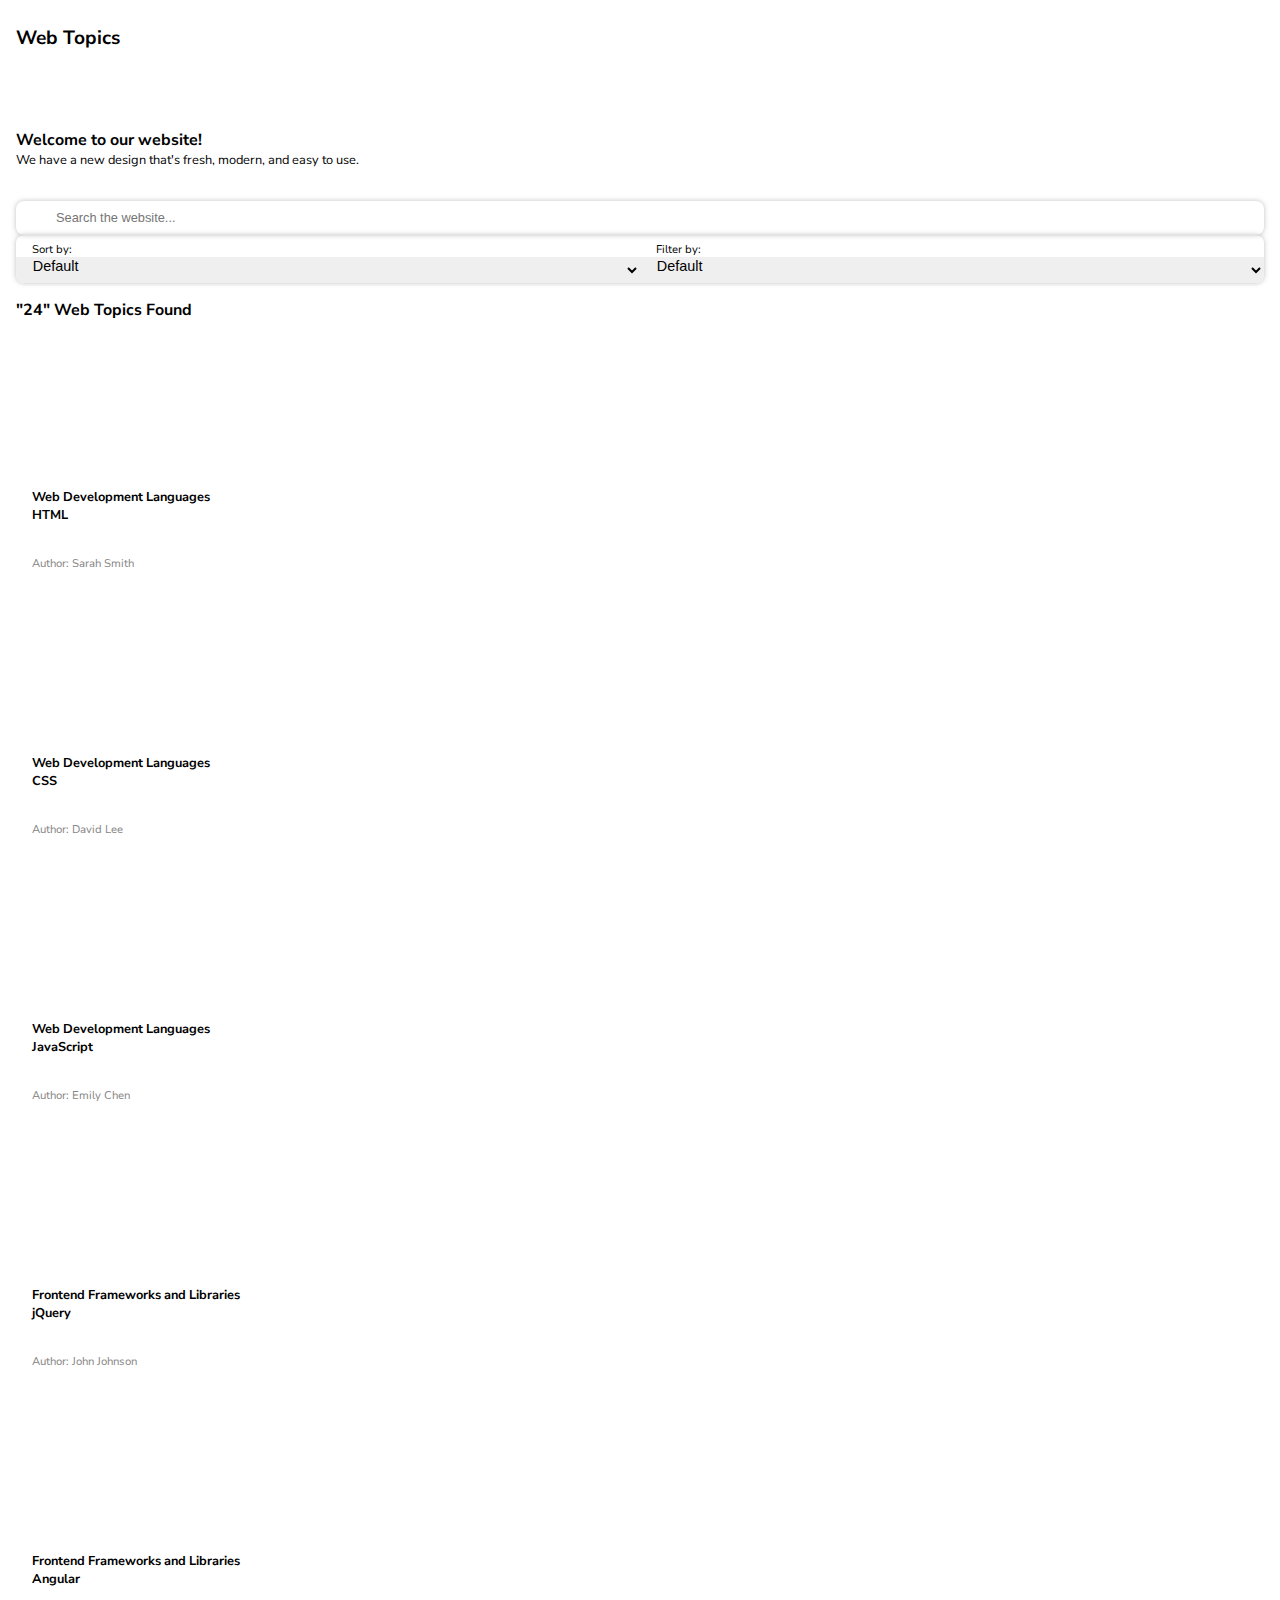
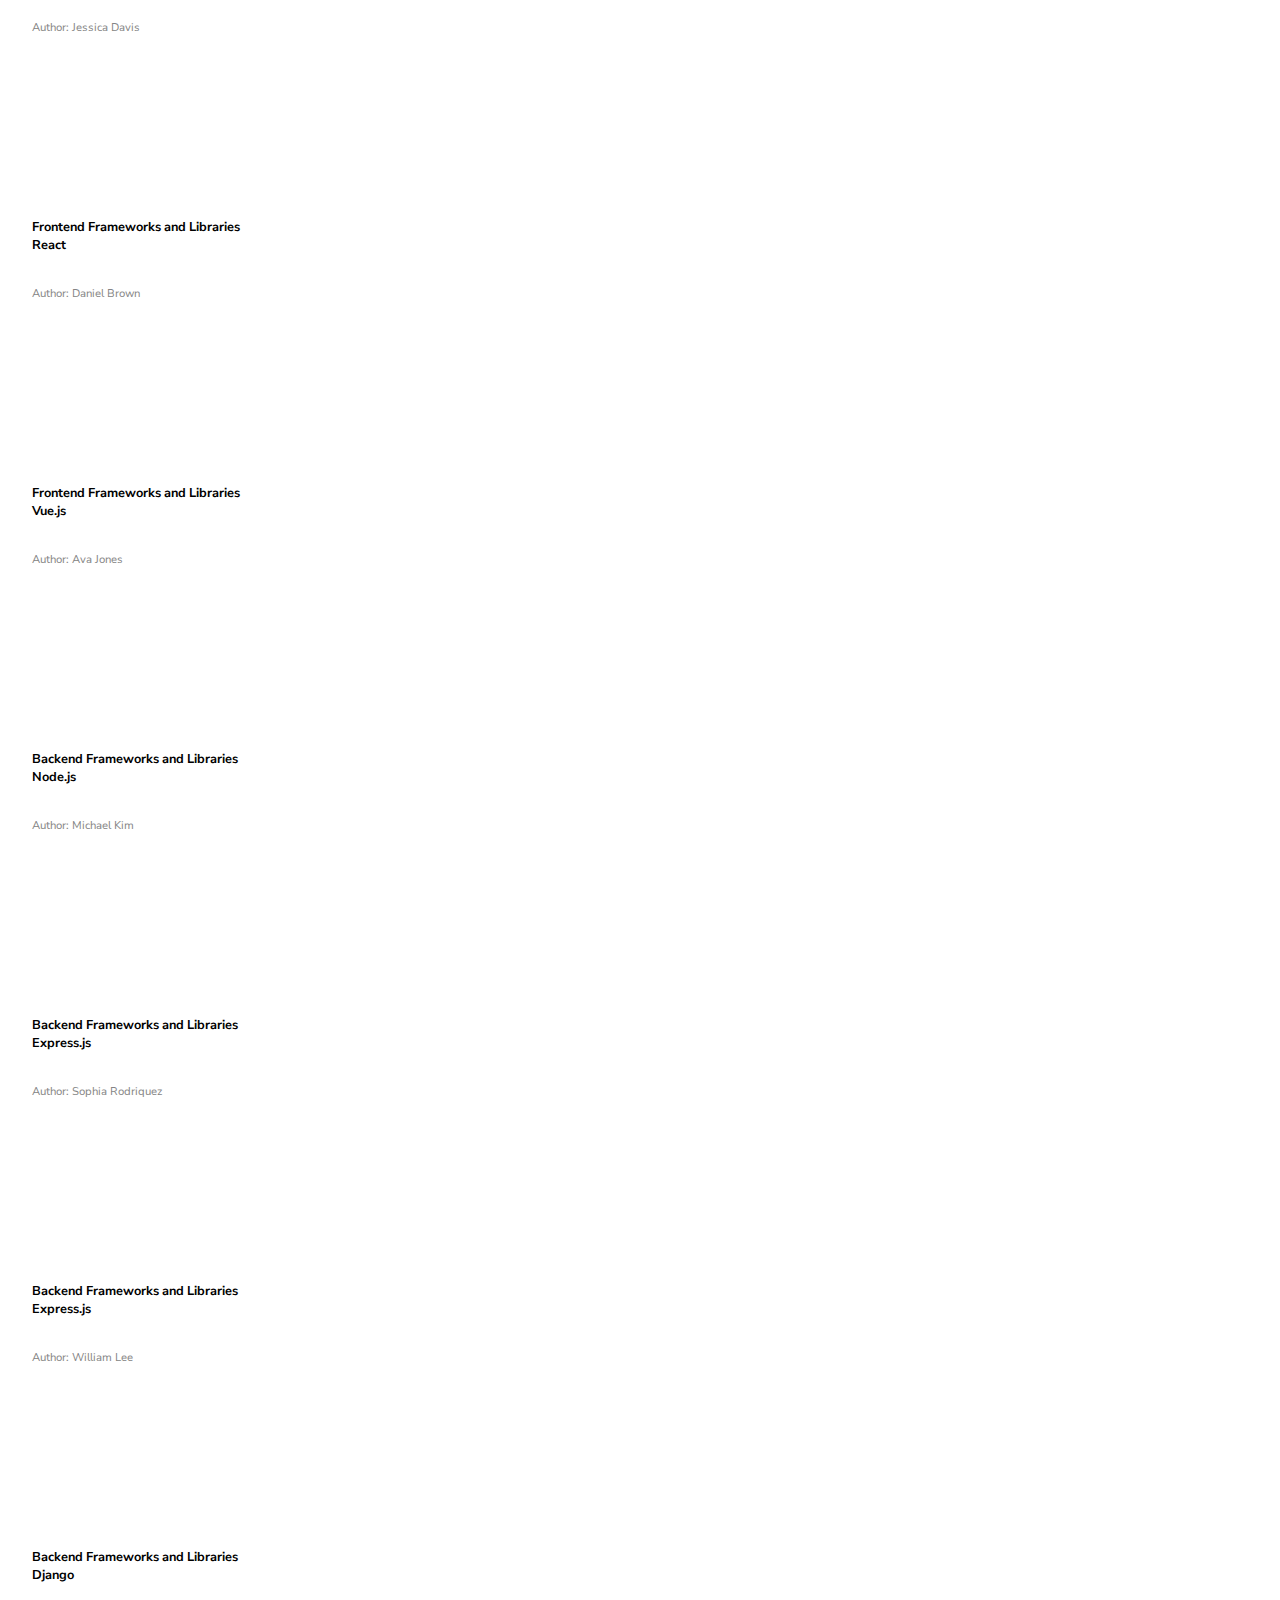
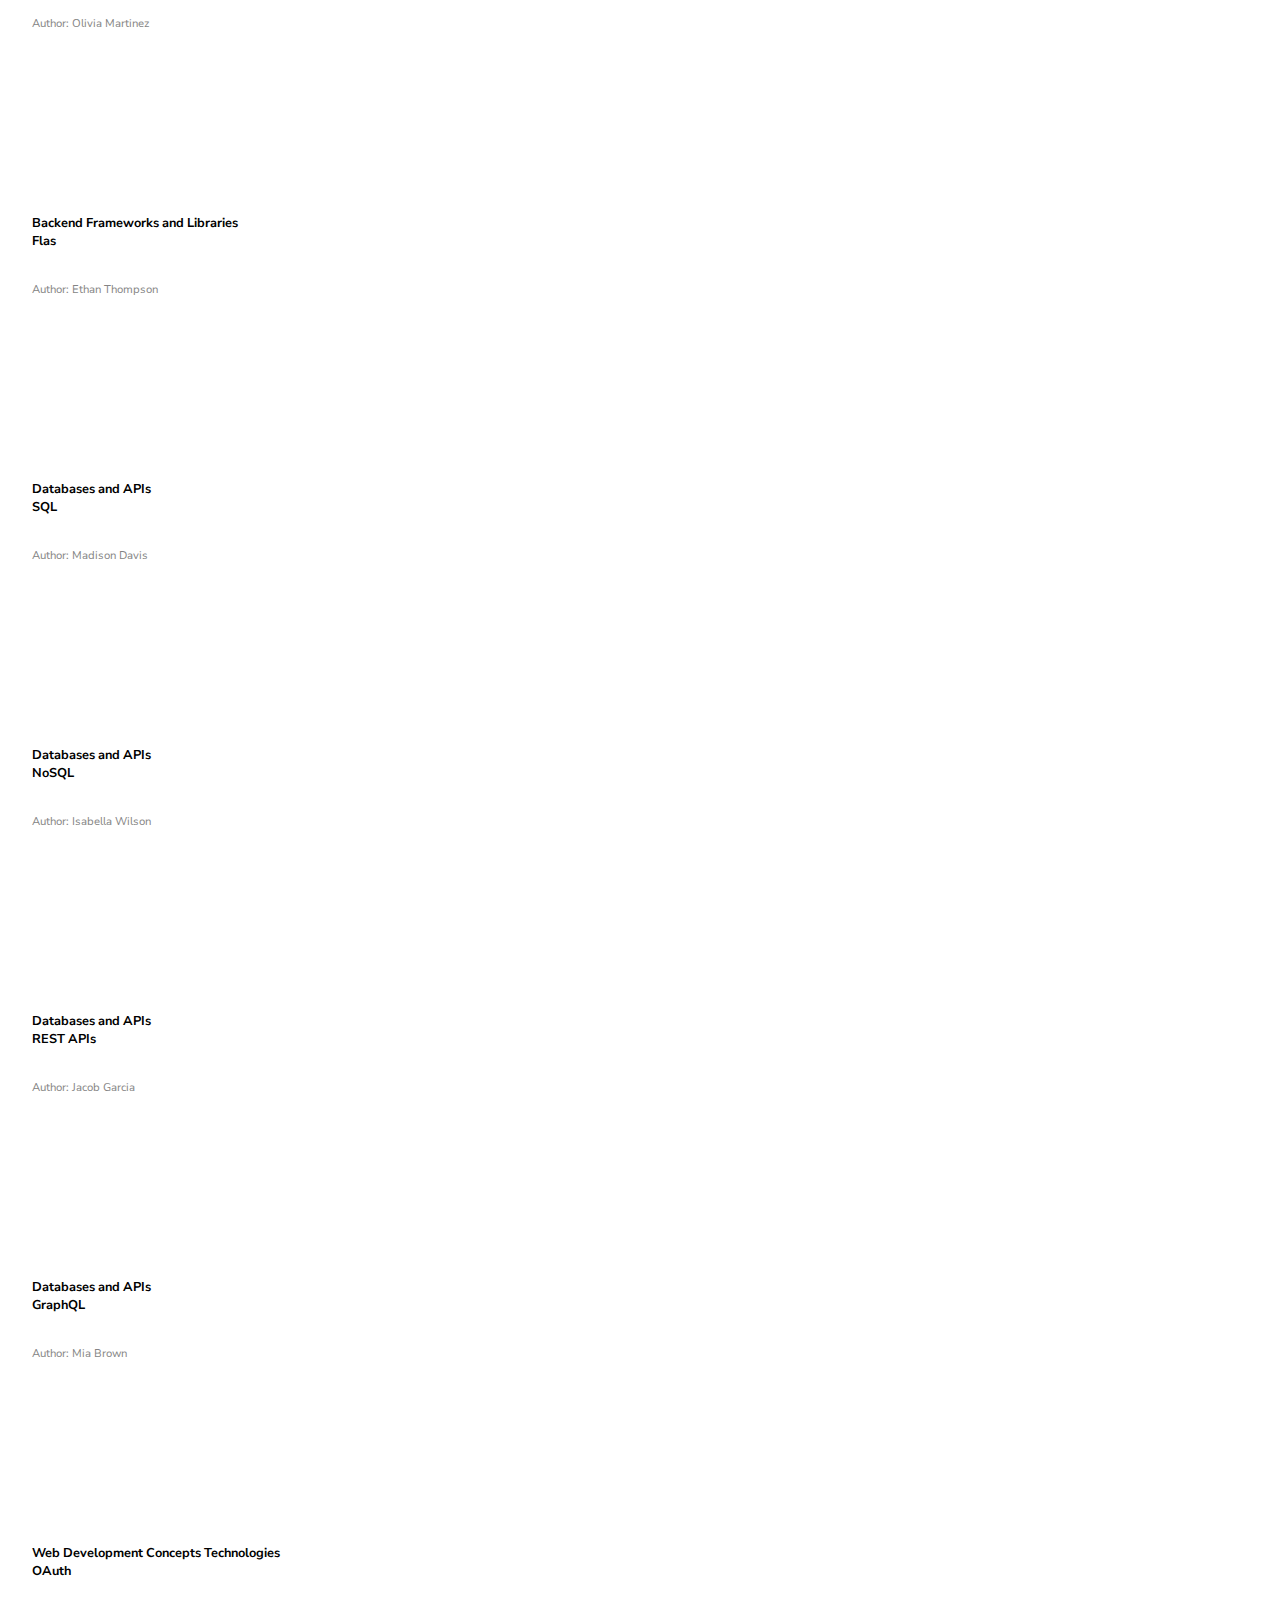
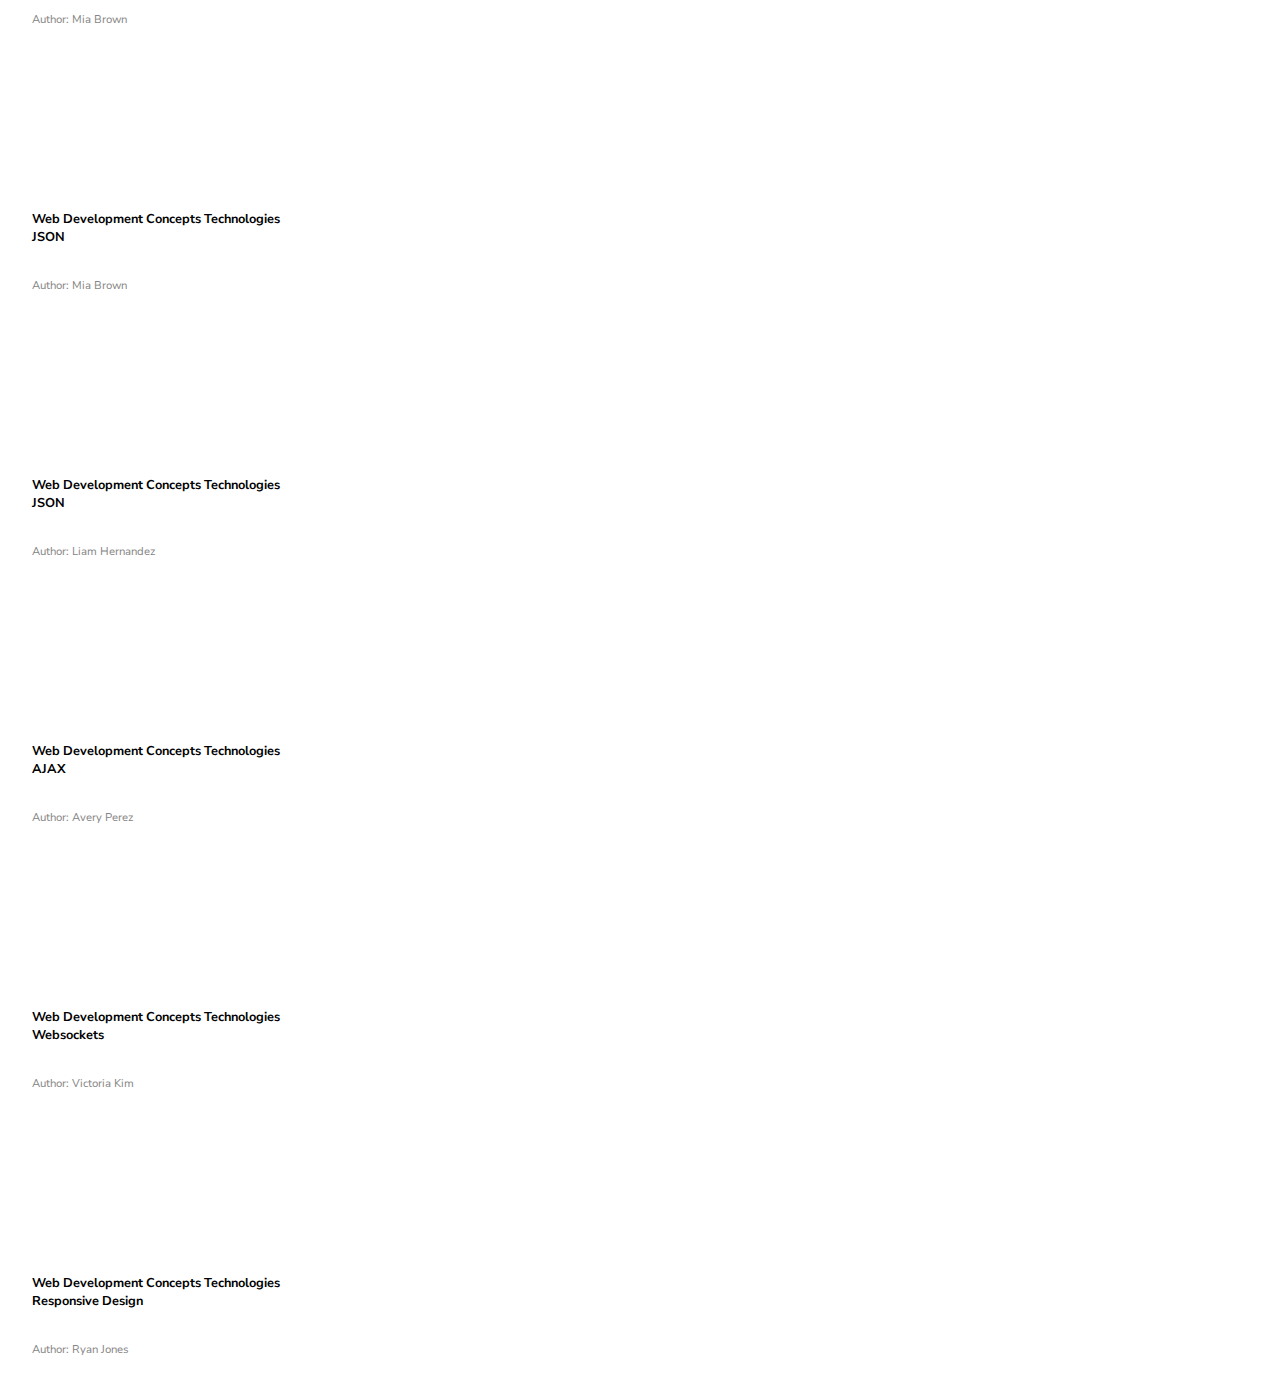
==== src/index.html @ 828fdc6e "submitting html structure and mobile style - light mode" ====
<!doctype html>
<html lang="en">
<head>
    <meta charset="utf-8"/>
    <meta name="viewport" content="width=device-width, initial-scale=1.0">
    <meta name="description" content="find the desired programming course and take online classes to master popular programming languages,
     such as Java, Ruby, C#, PHP, C++, JQuery, and more.">

    <title>Web Topics</title>
    <link rel="stylesheet" type="text/css" href="css/variables.css">
    <link rel="stylesheet" href="css/styles.css">
    <link rel="stylesheet" href="https://fonts.googleapis.com/css2?family=Nunito+Sans:wght@400;600;700&display=swap">
</head>
<body>
<header class="header">
    <section class="header-content">
        <div class="web-title">
            <h1>Web Topics</h1>
        </div>
        <div class="web-controls-mobile">
            <button class="button"><ion-icon name="moon-outline"></ion-icon></button>
            <button class="button"><ion-icon name="heart-outline"></ion-icon></button>
        </div>
        <div class="web-controls">
            <button class="button"><ion-icon name="moon-outline"></ion-icon> Dark Mode</button>
            <button class="button"><ion-icon name="heart-outline"></ion-icon> Favourites</button>
        </div>
    </section>
</header>
<main class="container">
  <section class="top-page-design">
      <div class="left-triangle"></div>
      <div class="right-triangle"></div>
  </section>
  <section class="welcome-title">
    <h1>Welcome to our website!</h1>
    <p>We have a new design that's fresh, modern, and easy to use.</p>
  </section>
  <section class="search-box">
    <form >
        <div class="search-field">
            <button class="button"><ion-icon name="search-outline"></ion-icon></button>
            <input placeholder="Search the website..."/>
        </div>

        <div class="search-field">
            <div class="search-dropdown-list">
                <label>Sort by:</label>
                <select >
                    <option value="default">Default</option>
                    <option value="title">Title</option>
                    <option value="teacher">Section</option>
                    <option value="adding-date">Rating</option>
                    <option value="level">Author</option>
                </select>
            </div>
            <div class="search-dropdown-list">
                <label>Filter by:</label>
                <select >
                    <option value="default">Default</option>
                    <option value="title">Title</option>
                    <option value="teacher">Section</option>
                    <option value="adding-date">Rating</option>
                    <option value="level">Author</option>
                </select>
            </div>
        </div>

    </form>
  </section>
  <section class="search-results">
    <h1 class="number-of-results">"24" Web Topics Found</h1>
    <div class="search-results-cards">
       <div class="course-card">
           <div class="course-image-container">
               <img class="course-image" src="./assets/logos/react.webp" alt="Course Image">
           </div>
        <h2 class="course-title">Web Development Languages</h2>
        <p class="language-name">HTML</p>
        <div class="rating-stars">
            <ion-icon name="star"></ion-icon>
            <ion-icon name="star"></ion-icon>
            <ion-icon name="star"></ion-icon>
            <ion-icon name="star"></ion-icon>
            <ion-icon name="star-outline"></ion-icon>

        </div>
        <p class="author">Author: Sarah Smith</p>
    </div>
        <div class="vertical-space"></div>
       <div class="course-card">
           <div class="course-image-container">
               <img class="course-image" src="./assets/logos/css.webp" alt="Course Image">
           </div>
        <h2 class="course-title">Web Development Languages</h2>
        <p class="language-name">CSS</p>
        <div class="rating-stars">
            <ion-icon name="star"></ion-icon>
            <ion-icon name="star"></ion-icon>
            <ion-icon name="star"></ion-icon>
            <ion-icon name="star"></ion-icon>
            <ion-icon name="star-outline"></ion-icon>

        </div>
        <p class="author">Author: David Lee</p>
    </div>
        <div class="vertical-space"></div>
       <div class="course-card">
           <div class="course-image-container">
               <img class="course-image" src="./assets/logos/javascript.jpg" alt="Course Image">
           </div>
        <h2 class="course-title">Web Development Languages</h2>
        <p class="language-name">JavaScript</p>
        <div class="rating-stars">
            <ion-icon name="star"></ion-icon>
            <ion-icon name="star"></ion-icon>
            <ion-icon name="star"></ion-icon>
            <ion-icon name="star"></ion-icon>
            <ion-icon name="star-outline"></ion-icon>

        </div>
        <p class="author">Author: Emily Chen</p>
    </div>
        <div class="vertical-space"></div>
       <div class="course-card">
           <div class="course-image-container">
               <img class="course-image" src="./assets/logos/jquery.png" alt="Course Image">
           </div>
        <h2 class="course-title">Frontend Frameworks and Libraries</h2>
        <p class="language-name">jQuery</p>
        <div class="rating-stars">
            <ion-icon name="star"></ion-icon>
            <ion-icon name="star"></ion-icon>
            <ion-icon name="star"></ion-icon>
            <ion-icon name="star"></ion-icon>
            <ion-icon name="star-outline"></ion-icon>

        </div>
        <p class="author">Author: John Johnson</p>
    </div>
        <div class="vertical-space"></div>
       <div class="course-card">
           <div class="course-image-container">
               <img class="course-image" src="./assets/logos/angular.png" alt="Course Image">
           </div>
        <h2 class="course-title">Frontend Frameworks and Libraries</h2>
        <p class="language-name">Angular</p>
        <div class="rating-stars">
            <ion-icon name="star"></ion-icon>
            <ion-icon name="star"></ion-icon>
            <ion-icon name="star"></ion-icon>
            <ion-icon name="star"></ion-icon>
            <ion-icon name="star-outline"></ion-icon>

        </div>
        <p class="author">Author: Jessica Davis</p>
    </div>
        <div class="vertical-space"></div>
       <div class="course-card">
           <div class="course-image-container">
               <img class="course-image" src="./assets/logos/react.webp" alt="Course Image">
           </div>
        <h2 class="course-title">Frontend Frameworks and Libraries</h2>
        <p class="language-name">React</p>
        <div class="rating-stars">
            <ion-icon name="star"></ion-icon>
            <ion-icon name="star"></ion-icon>
            <ion-icon name="star"></ion-icon>
            <ion-icon name="star"></ion-icon>
            <ion-icon name="star-outline"></ion-icon>

        </div>
        <p class="author">Author: Daniel Brown</p>
    </div>
        <div class="vertical-space"></div>
       <div class="course-card">
           <div class="course-image-container">
               <img class="course-image" src="./assets/logos/vuejs.jpeg" alt="Course Image">
           </div>
        <h2 class="course-title">Frontend Frameworks and Libraries</h2>
        <p class="language-name">Vue.js</p>
        <div class="rating-stars">
            <ion-icon name="star"></ion-icon>
            <ion-icon name="star"></ion-icon>
            <ion-icon name="star"></ion-icon>
            <ion-icon name="star"></ion-icon>
            <ion-icon name="star-outline"></ion-icon>

        </div>
        <p class="author">Author: Ava Jones</p>
    </div>
        <div class="vertical-space"></div>
       <div class="course-card">
           <div class="course-image-container">
               <img class="course-image" src="./assets/logos/nodejs.webp" alt="Course Image">
           </div>
        <h2 class="course-title">Backend Frameworks and Libraries</h2>
        <p class="language-name">Node.js</p>
        <div class="rating-stars">
            <ion-icon name="star"></ion-icon>
            <ion-icon name="star"></ion-icon>
            <ion-icon name="star"></ion-icon>
            <ion-icon name="star"></ion-icon>
            <ion-icon name="star-outline"></ion-icon>

        </div>
        <p class="author">Author: Michael Kim</p>
    </div>
        <div class="vertical-space"></div>
       <div class="course-card">
           <div class="course-image-container">
               <img class="course-image" src="./assets/logos/expressjs.webp" alt="Course Image">
           </div>
        <h2 class="course-title">Backend Frameworks and Libraries</h2>
        <p class="language-name">Express.js</p>
        <div class="rating-stars">
            <ion-icon name="star"></ion-icon>
            <ion-icon name="star"></ion-icon>
            <ion-icon name="star"></ion-icon>
            <ion-icon name="star"></ion-icon>
            <ion-icon name="star-outline"></ion-icon>

        </div>
        <p class="author">Author: Sophia Rodriquez</p>
    </div>
        <div class="vertical-space"></div>
       <div class="course-card">
           <div class="course-image-container">
               <img class="course-image" src="./assets/logos/ruby.jpeg" alt="Course Image">
           </div>
        <h2 class="course-title">Backend Frameworks and Libraries</h2>
        <p class="language-name">Express.js</p>
        <div class="rating-stars">
            <ion-icon name="star"></ion-icon>
            <ion-icon name="star"></ion-icon>
            <ion-icon name="star"></ion-icon>
            <ion-icon name="star"></ion-icon>
            <ion-icon name="star-outline"></ion-icon>

        </div>
        <p class="author">Author: William Lee</p>
    </div>
        <div class="vertical-space"></div>
       <div class="course-card">
           <div class="course-image-container">
               <img class="course-image" src="./assets/logos/django.jpeg" alt="Course Image">
           </div>
        <h2 class="course-title">Backend Frameworks and Libraries</h2>
        <p class="language-name">Django</p>
        <div class="rating-stars">
            <ion-icon name="star"></ion-icon>
            <ion-icon name="star"></ion-icon>
            <ion-icon name="star"></ion-icon>
            <ion-icon name="star"></ion-icon>
            <ion-icon name="star-outline"></ion-icon>

        </div>
        <p class="author">Author: Olivia Martinez</p>
    </div>
        <div class="vertical-space"></div>
       <div class="course-card">
           <div class="course-image-container">
               <img class="course-image" src="./assets/logos/flask.webp" alt="Course Image">
           </div>
        <h2 class="course-title">Backend Frameworks and Libraries</h2>
        <p class="language-name">Flas</p>
        <div class="rating-stars">
            <ion-icon name="star"></ion-icon>
            <ion-icon name="star"></ion-icon>
            <ion-icon name="star"></ion-icon>
            <ion-icon name="star"></ion-icon>
            <ion-icon name="star-outline"></ion-icon>

        </div>
        <p class="author">Author: Ethan Thompson</p>
    </div>
        <div class="vertical-space"></div>
       <div class="course-card">
           <div class="course-image-container">
               <img class="course-image" src="./assets/logos/sql.png" alt="Course Image">
           </div>
        <h2 class="course-title">Databases and APIs</h2>
        <p class="language-name">SQL</p>
        <div class="rating-stars">
            <ion-icon name="star"></ion-icon>
            <ion-icon name="star"></ion-icon>
            <ion-icon name="star"></ion-icon>
            <ion-icon name="star"></ion-icon>
            <ion-icon name="star-outline"></ion-icon>

        </div>
        <p class="author">Author: Madison Davis</p>
    </div>
        <div class="vertical-space"></div>
       <div class="course-card">
           <div class="course-image-container">
               <img class="course-image" src="./assets/logos/nosql.png" alt="Course Image">
           </div>
        <h2 class="course-title">Databases and APIs</h2>
        <p class="language-name">NoSQL</p>
        <div class="rating-stars">
            <ion-icon name="star"></ion-icon>
            <ion-icon name="star"></ion-icon>
            <ion-icon name="star"></ion-icon>
            <ion-icon name="star"></ion-icon>
            <ion-icon name="star-outline"></ion-icon>

        </div>
        <p class="author">Author: Isabella Wilson</p>
    </div>
        <div class="vertical-space"></div>
       <div class="course-card">
           <div class="course-image-container">
               <img class="course-image" src="./assets/logos/restapi.jpeg" alt="Course Image">
           </div>
        <h2 class="course-title">Databases and APIs</h2>
        <p class="language-name">REST APIs</p>
        <div class="rating-stars">
            <ion-icon name="star"></ion-icon>
            <ion-icon name="star"></ion-icon>
            <ion-icon name="star"></ion-icon>
            <ion-icon name="star"></ion-icon>
            <ion-icon name="star-outline"></ion-icon>

        </div>
        <p class="author">Author: Jacob Garcia</p>
    </div>
        <div class="vertical-space"></div>
       <div class="course-card">
           <div class="course-image-container">
               <img class="course-image" src="./assets/logos/graphql.png" alt="Course Image">
           </div>
        <h2 class="course-title">Databases and APIs</h2>
        <p class="language-name">GraphQL</p>
        <div class="rating-stars">
            <ion-icon name="star"></ion-icon>
            <ion-icon name="star"></ion-icon>
            <ion-icon name="star"></ion-icon>
            <ion-icon name="star"></ion-icon>
            <ion-icon name="star-outline"></ion-icon>

        </div>
        <p class="author">Author: Mia Brown</p>
    </div>
        <div class="vertical-space"></div>
       <div class="course-card">
           <div class="course-image-container">
               <img class="course-image" src="./assets/logos/oauth.png" alt="Course Image">
           </div>
        <h2 class="course-title">Web Development Concepts Technologies</h2>
        <p class="language-name">OAuth</p>
        <div class="rating-stars">
            <ion-icon name="star"></ion-icon>
            <ion-icon name="star"></ion-icon>
            <ion-icon name="star"></ion-icon>
            <ion-icon name="star"></ion-icon>
            <ion-icon name="star-outline"></ion-icon>

        </div>
        <p class="author">Author: Mia Brown</p>
    </div>
        <div class="vertical-space"></div>
       <div class="course-card">
           <div class="course-image-container">
               <img class="course-image" src="./assets/logos/json.png" alt="Course Image">
           </div>
        <h2 class="course-title">Web Development Concepts Technologies</h2>
        <p class="language-name">JSON</p>
        <div class="rating-stars">
            <ion-icon name="star"></ion-icon>
            <ion-icon name="star"></ion-icon>
            <ion-icon name="star"></ion-icon>
            <ion-icon name="star"></ion-icon>
            <ion-icon name="star-outline"></ion-icon>

        </div>
        <p class="author">Author: Mia Brown</p>
    </div>
        <div class="vertical-space"></div>
       <div class="course-card">
           <div class="course-image-container">
               <img class="course-image" src="./assets/logos/json.png" alt="Course Image">
           </div>
        <h2 class="course-title">Web Development Concepts Technologies</h2>
        <p class="language-name">JSON</p>
        <div class="rating-stars">
            <ion-icon name="star"></ion-icon>
            <ion-icon name="star"></ion-icon>
            <ion-icon name="star"></ion-icon>
            <ion-icon name="star"></ion-icon>
            <ion-icon name="star-outline"></ion-icon>

        </div>
        <p class="author">Author: Liam Hernandez</p>
    </div>
        <div class="vertical-space"></div>
       <div class="course-card">
           <div class="course-image-container">
               <img class="course-image" src="./assets/logos/ajax.gif" alt="Course Image">
           </div>
        <h2 class="course-title">Web Development Concepts Technologies</h2>
        <p class="language-name">AJAX</p>
        <div class="rating-stars">
            <ion-icon name="star"></ion-icon>
            <ion-icon name="star"></ion-icon>
            <ion-icon name="star"></ion-icon>
            <ion-icon name="star"></ion-icon>
            <ion-icon name="star-outline"></ion-icon>

        </div>
        <p class="author">Author: Avery Perez</p>
    </div>
        <div class="vertical-space"></div>
       <div class="course-card">
           <div class="course-image-container">
               <img class="course-image" src="./assets/logos/websockets.png" alt="Course Image">
           </div>
        <h2 class="course-title">Web Development Concepts Technologies</h2>
        <p class="language-name">Websockets</p>
        <div class="rating-stars">
            <ion-icon name="star"></ion-icon>
            <ion-icon name="star"></ion-icon>
            <ion-icon name="star"></ion-icon>
            <ion-icon name="star"></ion-icon>
            <ion-icon name="star-outline"></ion-icon>

        </div>
        <p class="author">Author: Victoria Kim</p>
    </div>
        <div class="vertical-space"></div>
       <div class="course-card">
           <div class="course-image-container">
               <img class="course-image" src="./assets/logos/responsive.gif" alt="Course Image">
           </div>
        <h2 class="course-title">Web Development Concepts Technologies</h2>
        <p class="language-name">Responsive Design</p>
        <div class="rating-stars">
            <ion-icon name="star"></ion-icon>
            <ion-icon name="star"></ion-icon>
            <ion-icon name="star"></ion-icon>
            <ion-icon name="star"></ion-icon>
            <ion-icon name="star-outline"></ion-icon>

        </div>
        <p class="author">Author: Ryan Jones</p>
    </div>
    </div>
  </section>
</main>
<footer></footer>
<script type="module" src="https://unpkg.com/ionicons@7.1.0/dist/ionicons/ionicons.esm.js"></script>
<script nomodule src="https://unpkg.com/ionicons@7.1.0/dist/ionicons/ionicons.js"></script>

</body>
</html>
---- src/css/styles.css ----
/* reset */

* {
    margin: 0;
    padding: 0;
    font-size: 16px;
}

li {
    text-decoration: none;
    list-style-type: none;
}

/* base styles */
body {
    font-family: 'Nunito Sans', sans-serif;
}

.p {
    font-size: 1rem;
}

/* mobile styles up to 320px - 480px*/

.button{
    font-size: 1rem;
    display: flex;
    align-items: center;
    padding: .6rem;
    background-color: var(--bg_default);
    border: 1px solid var(--lines-color);
    border-radius: .25rem;
    color: var(--body-text);
    width: 2.5rem;
}

label{
    font-size: .7rem;
    color: var(--body-text);
    border: 1px solid var(--lines-color);
    border-bottom: none;
    padding: .4rem 0 0 1rem;
    background-color: var(--bg_default);
}

select{
    font-size: .9rem;
    color: var(--body-text);
    border: 1px solid var(--lines-color);
    border-top: none;
    padding: 0 0 .5rem .8rem;
}

.select option {
    font-size: 3rem;
}

.vertical-space {
    padding-bottom: .5rem;
    padding-top: .5rem;
    background-color: var(--pg_body);;
}

.header {
    margin: 1.5rem 1rem 1.5rem 1rem;
}

.header-content {
    display: flex;
    flex-direction: row;
    justify-content: space-between;
    align-items: center;

}

.web-title h1{
    color: var(--brand-primary);
    font-size: 1.2rem;

}

.web-controls-mobile {
    display: flex;
    flex-direction: row;
    gap: 0.3rem;
    height: 1.8rem;
}

.web-controls {
    display: none;
}

.web-controls button:active, .web-controls-mobile button:active {
    background-color: var(--brand-primary);
    color: var(--bg_default);
}

.web-controls button ion-icon {
    margin-right: .5rem;
}

.top-page-design {
    display: flex;
    flex-direction: row;
    overflow: hidden;
    background: linear-gradient(to right, var(--brand-primary), var(--brand-secondary))
}
.left-triangle {
    width: 0;
    height: 0;
    border-left: 50vw solid transparent;
    border-right: 50vw solid transparent;
    border-bottom: 2vh solid white;
    padding-bottom: 2vh;
}
.right-triangle {
    width: 500vw;
    height: .48vh;
    padding-bottom: 1.5vh;
    margin-left: -50vw;
    margin-bottom: -2vh;
    z-index: 1;
}
.welcome-title {
    margin: 1rem;
    display: flex;
    flex-direction: column;
}

.welcome-title h1 {
    color: var(--brand-secondary);
}

.welcome-title p {
    color: var(--body-text);
    font-size: .8rem;
    text-align: left;

}

.search-field {
    display: flex;
    flex-direction: row;
    margin-left: 1rem;
    z-index: -1;
    box-shadow: 0 0 5px rgba(128, 128, 128, 0.5);
    border-radius: .5rem;
}



.search-box form {
    background-color: var(--pg_body);
    padding-right: 1rem;
    padding-bottom: 1rem;
    padding-top: 1rem;
}


.search-box button {

    font-size: 3rem;
    height: 2.15rem;
    padding: 0 0 0 .3rem;
    border-radius: .3rem 0 0 0;
    border-right: none;
}

.search-box button:active {
    background-color: var(--brand-primary);
    color: var(--bg_default);
}

.search-field input {
    height: 2rem;
    background-color: var(--bg_default);
    border: 1px solid var(--lines-color);
    border-radius: 0 .3rem 0 0;
    border-left: none;
    width: 90%;
}

.search-box input::placeholder {
    font-size: .8rem;
    text-align: left;
}

.search-dropdown-list {
    display: flex;
    flex-direction: column;
    width: 50%;
}

.search-dropdown-list:first-child select {
    border-radius: 0 0 0 .5rem;
}

.search-dropdown-list:last-child select {
    border-radius: 0 0 .5rem 0;
}

.search-results {
    background-color: var(--pg_body);
    padding-bottom: .5rem;
}

.number-of-results {
    margin: 0 0 1rem 1rem;
    color: var(--body-text);
}

.search-results-cards {
    background-color: var(--bg_default);
    margin: 1rem;
    border-radius: .5rem;
}

.course-card{
    border-radius: .5rem;
}
.course-image-container {
    display: flex;
    justify-content: center;
    align-items: center;
    width: 100%;
    height: 15vh;
    overflow: hidden;
    margin-bottom: 1rem;
    border-radius: .5rem .5rem 0  0 ;
}

.course-image {
    width: 100%;
    height: 22vh;
    border-radius: .5rem 0 0 .5rem;
}

.course-title {
    font-size: .8rem;
    color: var(--body-text);
    margin-left: 1rem;
}

.language-name {
    font-size: .8rem;
    color: var(--body-text);
    font-weight: bold;
    margin-left: 1rem;
    margin-bottom: 2rem;
}

.rating-stars {
    color: #e5971b;
    margin-bottom: .75rem;
    margin-left: 1rem;
}

.author {
    color: #848484;
    margin: 1rem;
    font-size: .7rem;
}


/* Small tablets and devices between 321px and 768px wide styles */
@media screen and (min-width: 481px) and (max-width: 768px) {
}


/* Laptop and devices between 769px and 1200px wide styles */
@media screen and (min-width: 769px) and (max-width: 1024px) {
}


/* Desktop and devices wider than 1200px styles */
@media screen and (min-width: 1025px) and (max-width: 1200px) {
}

/* Extra Large Screens */
@media screen and (min-width: 1201px)  {
}
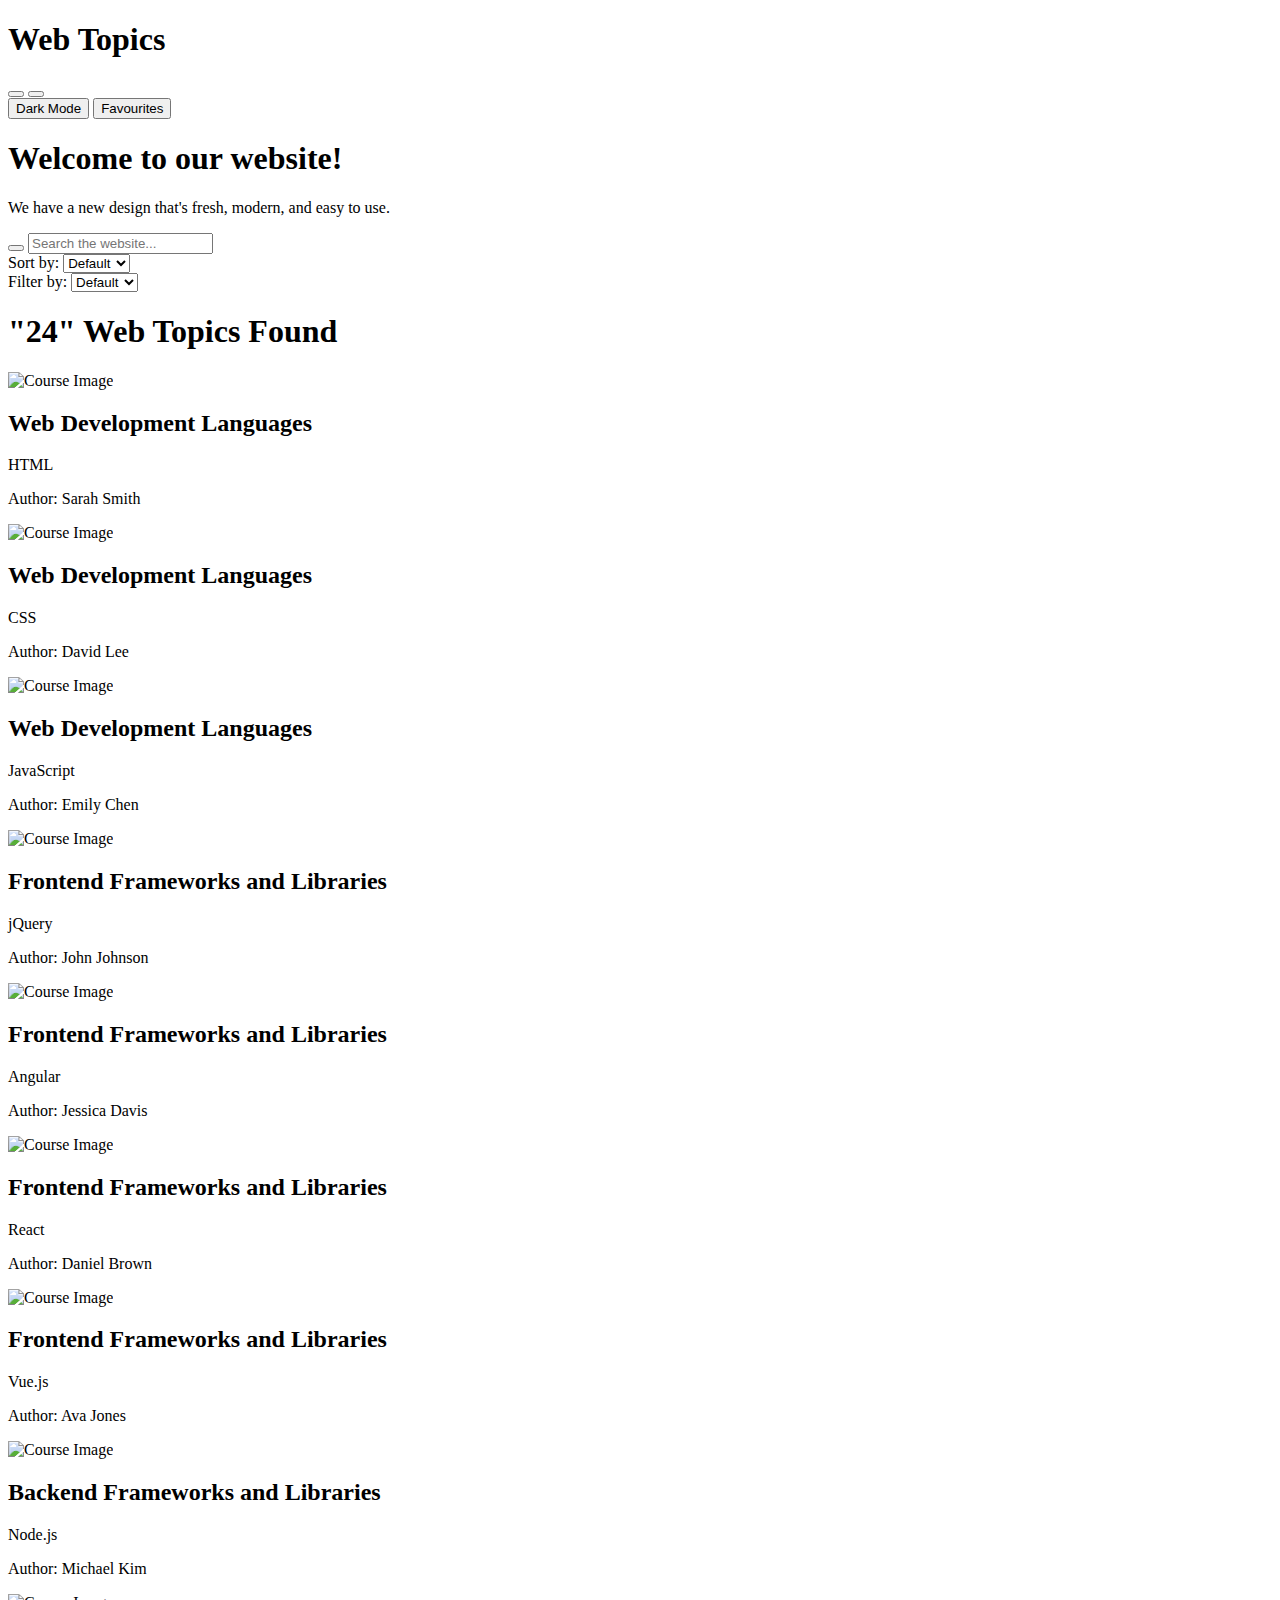
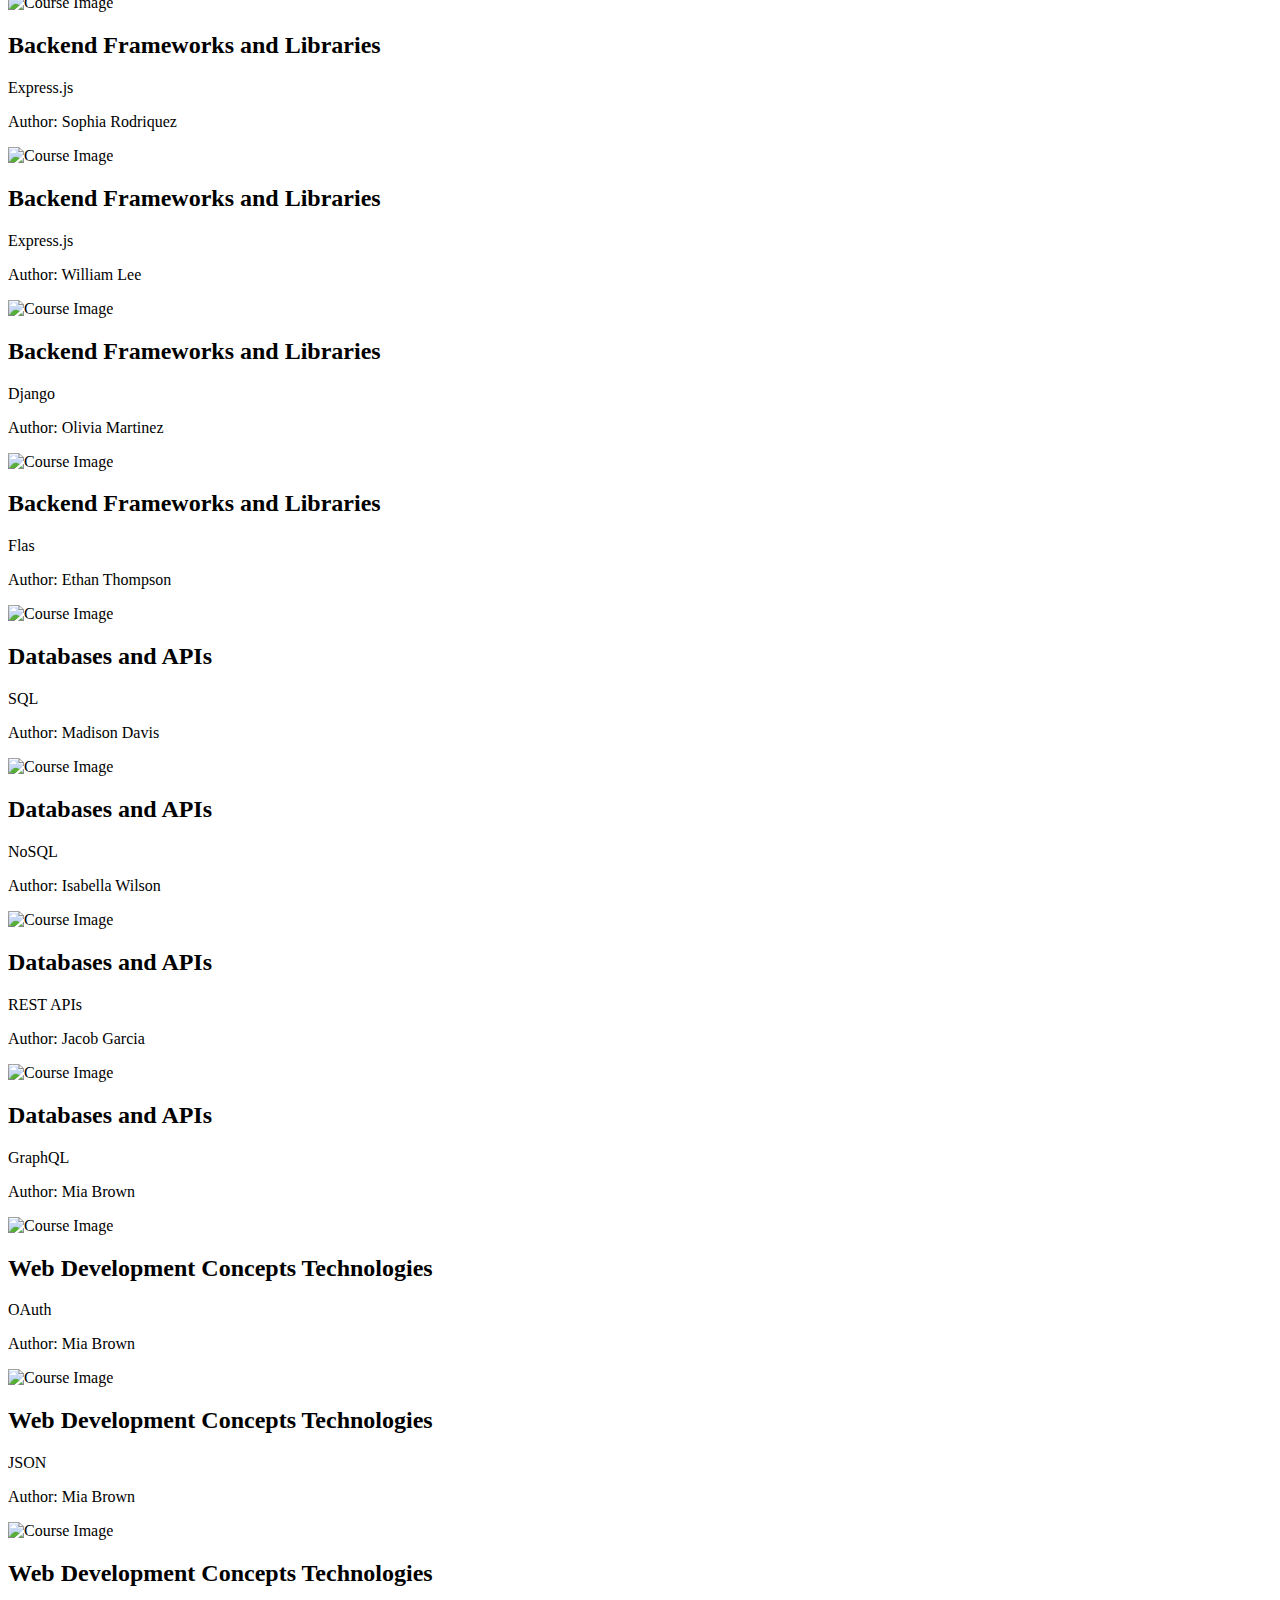
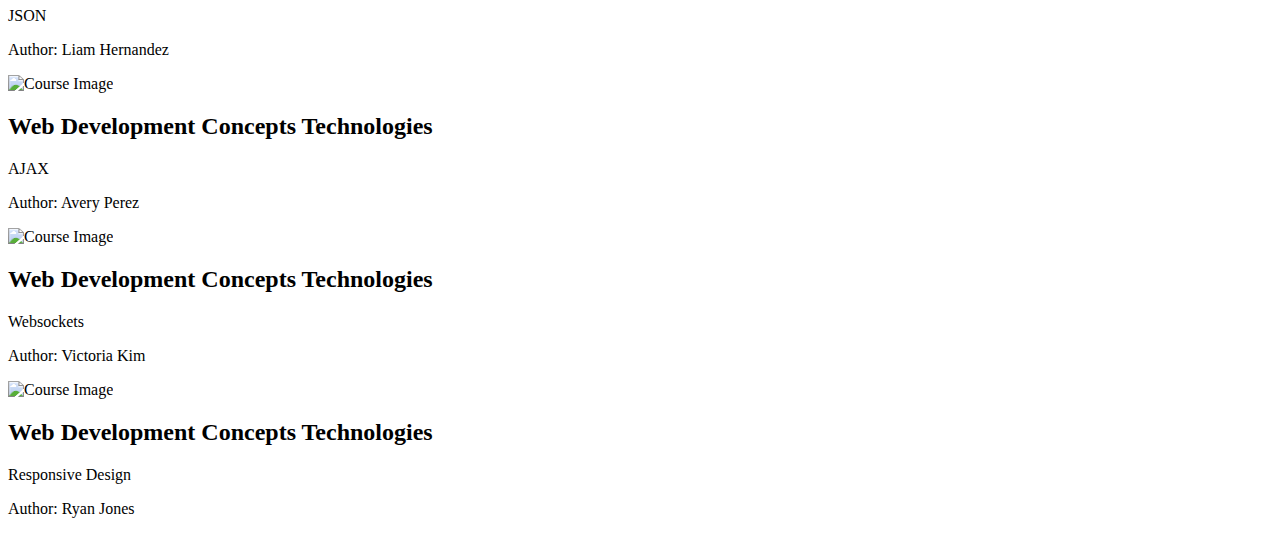
==== commit 019b8a24: "1- adding dark mode style for mobile device 2- enhancement of html code 3- enhancement fo light mode" ====
--- a/src/index.html
+++ b/src/index.html
@@ -8,7 +8,7 @@
 
     <title>Web Topics</title>
     <link rel="stylesheet" type="text/css" href="css/variables.css">
-    <link rel="stylesheet" href="css/styles.css">
+    <link rel="stylesheet" href="css/styles-dark-mode.css">
     <link rel="stylesheet" href="https://fonts.googleapis.com/css2?family=Nunito+Sans:wght@400;600;700&display=swap">
 </head>
 <body>
@@ -73,19 +73,21 @@
     <div class="search-results-cards">
        <div class="course-card">
            <div class="course-image-container">
-               <img class="course-image" src="./assets/logos/react.webp" alt="Course Image">
-           </div>
-        <h2 class="course-title">Web Development Languages</h2>
-        <p class="language-name">HTML</p>
-        <div class="rating-stars">
-            <ion-icon name="star"></ion-icon>
-            <ion-icon name="star"></ion-icon>
-            <ion-icon name="star"></ion-icon>
-            <ion-icon name="star"></ion-icon>
-            <ion-icon name="star-outline"></ion-icon>
-
-        </div>
-        <p class="author">Author: Sarah Smith</p>
+               <img class="course-image" src="./assets/logos/html.png" alt="Course Image">
+           </div>
+        <div class="card-info">
+            <h2 class="course-title">Web Development Languages</h2>
+            <p class="language-name">HTML</p>
+            <div class="rating-stars">
+                <ion-icon name="star"></ion-icon>
+                <ion-icon name="star"></ion-icon>
+                <ion-icon name="star"></ion-icon>
+                <ion-icon name="star"></ion-icon>
+                <ion-icon name="star-outline"></ion-icon>
+
+            </div>
+            <p class="author">Author: Sarah Smith</p>
+        </div>
     </div>
         <div class="vertical-space"></div>
        <div class="course-card">
--- a/src/css/variables.css
+++ b/src/css/variables.css
@@ -0,0 +1,16 @@
+
+
+:root {
+    --brand-primary: #0768AC;
+    --brand-secondary: #03C180;
+    --bg_default: #FFFFFF;
+    --pg_body: #F0F9FF;
+    --lines-color: #DDDDDD;
+    --body-text: #333333;
+    --heart-color: #DC143C;
+    --bg_default-dark-mode: #1A1A1A;
+    --bg_body-dark-mode: #282828;
+    --lines-color-dark-mode: #000000;
+    --body-text-drak-mode: #EDEDED;
+    --heart-color-dark-mode: #DC143C
+}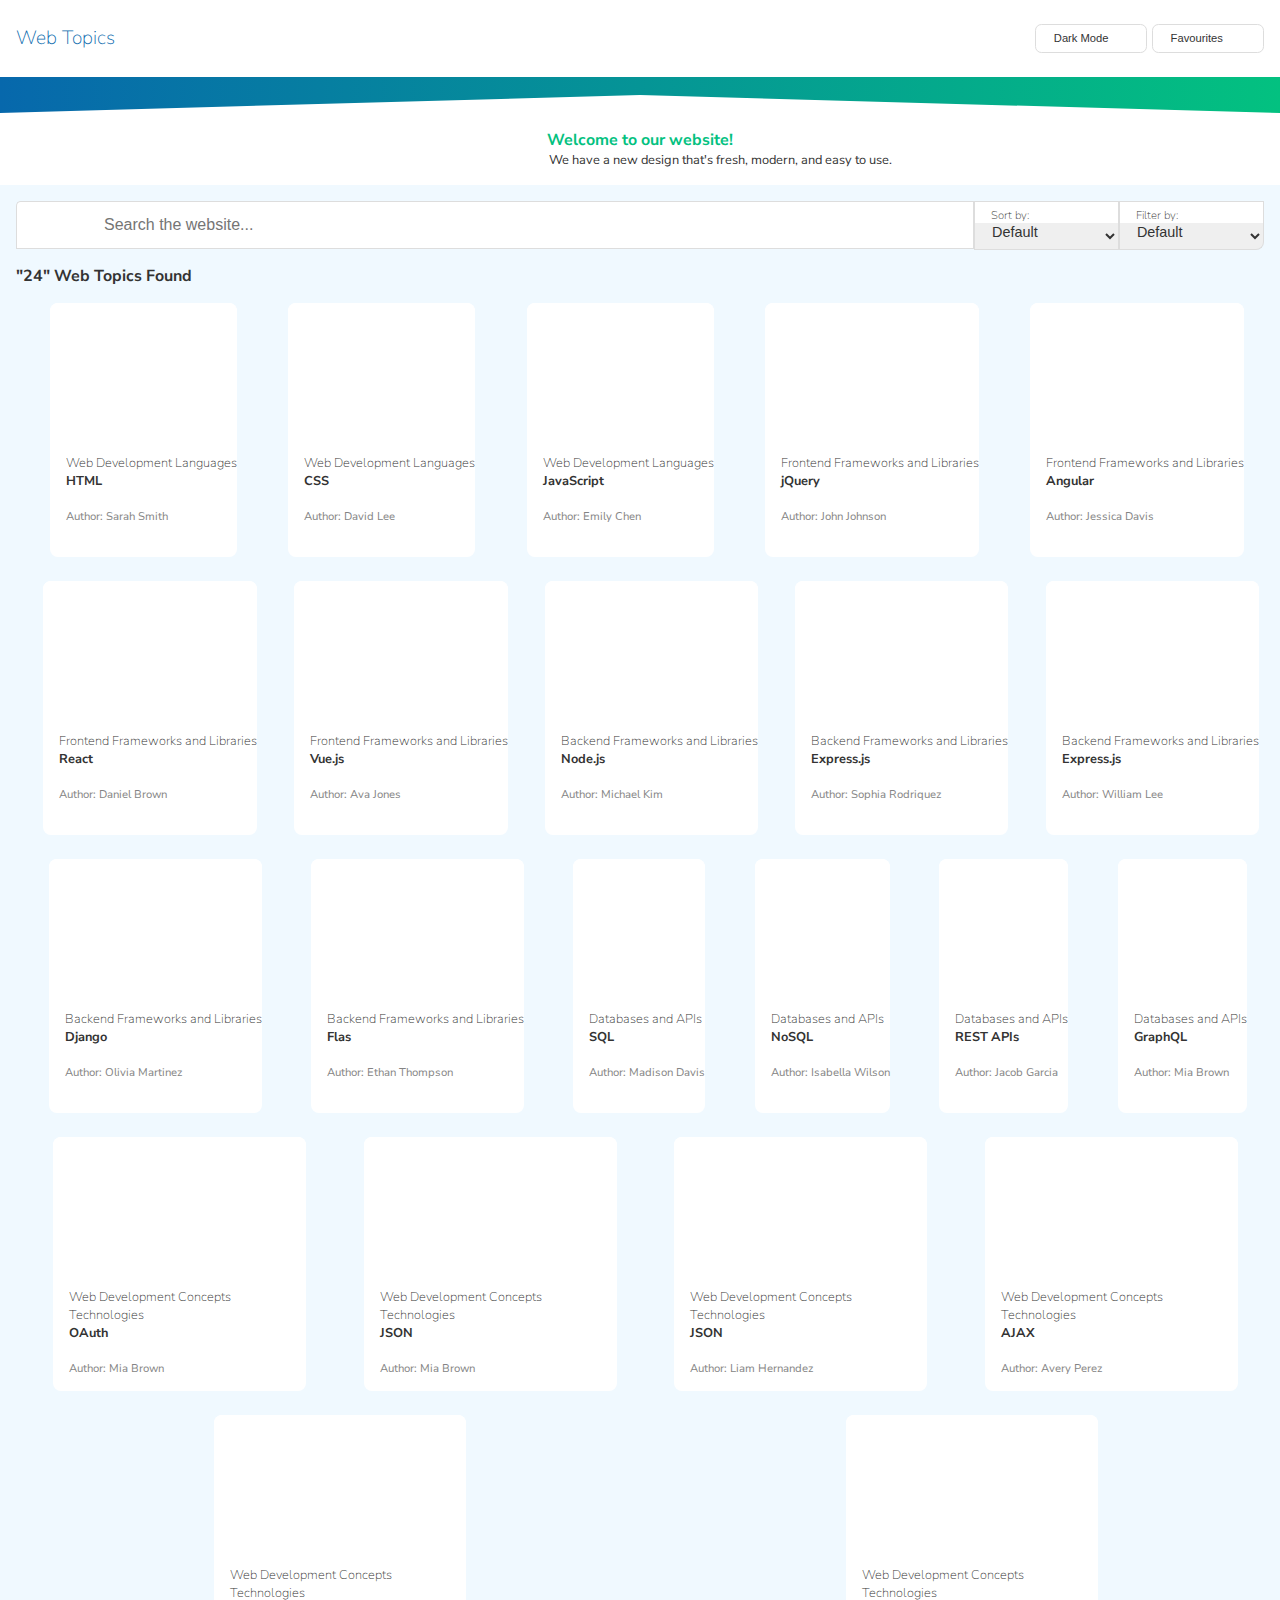
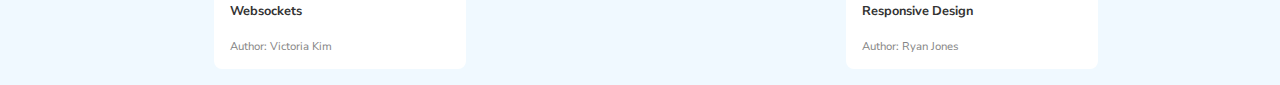
==== commit 50f03c39: "1- add both light and dark style for large screens (larger thn 481px) 2- html code enhancement. 3- l" ====
--- a/src/index.html
+++ b/src/index.html
@@ -8,7 +8,7 @@
 
     <title>Web Topics</title>
     <link rel="stylesheet" type="text/css" href="css/variables.css">
-    <link rel="stylesheet" href="css/styles-dark-mode.css">
+    <link rel="stylesheet" type="text/css" href="css/styles.css">
     <link rel="stylesheet" href="https://fonts.googleapis.com/css2?family=Nunito+Sans:wght@400;600;700&display=swap">
 </head>
 <body>
@@ -36,7 +36,7 @@
     <h1>Welcome to our website!</h1>
     <p>We have a new design that's fresh, modern, and easy to use.</p>
   </section>
-  <section class="search-box">
+  <section class="search-box-mobile">
     <form >
         <div class="search-field">
             <button class="button"><ion-icon name="search-outline"></ion-icon></button>
@@ -68,6 +68,33 @@
 
     </form>
   </section>
+    <section class="search-box">
+        <form >
+                <button class="button"><ion-icon name="search-outline"></ion-icon></button>
+                <input placeholder="Search the website..."/>
+                <div class="search-dropdown-list">
+                    <label>Sort by:</label>
+                    <select >
+                        <option value="default">Default</option>
+                        <option value="title">Title</option>
+                        <option value="teacher">Section</option>
+                        <option value="adding-date">Rating</option>
+                        <option value="level">Author</option>
+                    </select>
+                </div>
+                <div class="search-dropdown-list">
+                    <label>Filter by:</label>
+                    <select >
+                        <option value="default">Default</option>
+                        <option value="title">Title</option>
+                        <option value="teacher">Section</option>
+                        <option value="adding-date">Rating</option>
+                        <option value="level">Author</option>
+                    </select>
+            </div>
+
+        </form>
+    </section>
   <section class="search-results">
     <h1 class="number-of-results">"24" Web Topics Found</h1>
     <div class="search-results-cards">
@@ -94,357 +121,398 @@
            <div class="course-image-container">
                <img class="course-image" src="./assets/logos/css.webp" alt="Course Image">
            </div>
-        <h2 class="course-title">Web Development Languages</h2>
-        <p class="language-name">CSS</p>
-        <div class="rating-stars">
-            <ion-icon name="star"></ion-icon>
-            <ion-icon name="star"></ion-icon>
-            <ion-icon name="star"></ion-icon>
-            <ion-icon name="star"></ion-icon>
-            <ion-icon name="star-outline"></ion-icon>
-
-        </div>
-        <p class="author">Author: David Lee</p>
+       <div class="card-info">
+           <h2 class="course-title">Web Development Languages</h2>
+           <p class="language-name">CSS</p>
+           <div class="rating-stars">
+               <ion-icon name="star"></ion-icon>
+               <ion-icon name="star"></ion-icon>
+               <ion-icon name="star"></ion-icon>
+               <ion-icon name="star"></ion-icon>
+               <ion-icon name="star-outline"></ion-icon>
+           </div>
+           <p class="author">Author: David Lee</p>
+       </div>
     </div>
         <div class="vertical-space"></div>
        <div class="course-card">
            <div class="course-image-container">
                <img class="course-image" src="./assets/logos/javascript.jpg" alt="Course Image">
            </div>
-        <h2 class="course-title">Web Development Languages</h2>
-        <p class="language-name">JavaScript</p>
-        <div class="rating-stars">
-            <ion-icon name="star"></ion-icon>
-            <ion-icon name="star"></ion-icon>
-            <ion-icon name="star"></ion-icon>
-            <ion-icon name="star"></ion-icon>
-            <ion-icon name="star-outline"></ion-icon>
-
-        </div>
-        <p class="author">Author: Emily Chen</p>
+        <div class="card-info">
+            <h2 class="course-title">Web Development Languages</h2>
+            <p class="language-name">JavaScript</p>
+            <div class="rating-stars">
+                <ion-icon name="star"></ion-icon>
+                <ion-icon name="star"></ion-icon>
+                <ion-icon name="star"></ion-icon>
+                <ion-icon name="star"></ion-icon>
+                <ion-icon name="star-outline"></ion-icon>
+
+            </div>
+            <p class="author">Author: Emily Chen</p>
+        </div>
     </div>
         <div class="vertical-space"></div>
        <div class="course-card">
            <div class="course-image-container">
                <img class="course-image" src="./assets/logos/jquery.png" alt="Course Image">
            </div>
-        <h2 class="course-title">Frontend Frameworks and Libraries</h2>
-        <p class="language-name">jQuery</p>
-        <div class="rating-stars">
-            <ion-icon name="star"></ion-icon>
-            <ion-icon name="star"></ion-icon>
-            <ion-icon name="star"></ion-icon>
-            <ion-icon name="star"></ion-icon>
-            <ion-icon name="star-outline"></ion-icon>
-
-        </div>
-        <p class="author">Author: John Johnson</p>
+        <div class="card-info">
+            <h2 class="course-title">Frontend Frameworks and Libraries</h2>
+            <p class="language-name">jQuery</p>
+            <div class="rating-stars">
+                <ion-icon name="star"></ion-icon>
+                <ion-icon name="star"></ion-icon>
+                <ion-icon name="star"></ion-icon>
+                <ion-icon name="star"></ion-icon>
+                <ion-icon name="star-outline"></ion-icon>
+
+            </div>
+            <p class="author">Author: John Johnson</p>
+        </div>
     </div>
         <div class="vertical-space"></div>
        <div class="course-card">
            <div class="course-image-container">
                <img class="course-image" src="./assets/logos/angular.png" alt="Course Image">
            </div>
-        <h2 class="course-title">Frontend Frameworks and Libraries</h2>
-        <p class="language-name">Angular</p>
-        <div class="rating-stars">
-            <ion-icon name="star"></ion-icon>
-            <ion-icon name="star"></ion-icon>
-            <ion-icon name="star"></ion-icon>
-            <ion-icon name="star"></ion-icon>
-            <ion-icon name="star-outline"></ion-icon>
-
-        </div>
-        <p class="author">Author: Jessica Davis</p>
+           <div class="card-info">
+               <h2 class="course-title">Frontend Frameworks and Libraries</h2>
+               <p class="language-name">Angular</p>
+               <div class="rating-stars">
+                   <ion-icon name="star"></ion-icon>
+                   <ion-icon name="star"></ion-icon>
+                   <ion-icon name="star"></ion-icon>
+                   <ion-icon name="star"></ion-icon>
+                   <ion-icon name="star-outline"></ion-icon>
+
+               </div>
+               <p class="author">Author: Jessica Davis</p>
+           </div>
     </div>
         <div class="vertical-space"></div>
        <div class="course-card">
            <div class="course-image-container">
                <img class="course-image" src="./assets/logos/react.webp" alt="Course Image">
            </div>
-        <h2 class="course-title">Frontend Frameworks and Libraries</h2>
-        <p class="language-name">React</p>
-        <div class="rating-stars">
-            <ion-icon name="star"></ion-icon>
-            <ion-icon name="star"></ion-icon>
-            <ion-icon name="star"></ion-icon>
-            <ion-icon name="star"></ion-icon>
-            <ion-icon name="star-outline"></ion-icon>
-
-        </div>
-        <p class="author">Author: Daniel Brown</p>
+           <div class="card-info">
+               <h2 class="course-title">Frontend Frameworks and Libraries</h2>
+               <p class="language-name">React</p>
+               <div class="rating-stars">
+                   <ion-icon name="star"></ion-icon>
+                   <ion-icon name="star"></ion-icon>
+                   <ion-icon name="star"></ion-icon>
+                   <ion-icon name="star"></ion-icon>
+                   <ion-icon name="star-outline"></ion-icon>
+
+               </div>
+               <p class="author">Author: Daniel Brown</p>
+           </div>
     </div>
         <div class="vertical-space"></div>
        <div class="course-card">
            <div class="course-image-container">
                <img class="course-image" src="./assets/logos/vuejs.jpeg" alt="Course Image">
            </div>
-        <h2 class="course-title">Frontend Frameworks and Libraries</h2>
-        <p class="language-name">Vue.js</p>
-        <div class="rating-stars">
-            <ion-icon name="star"></ion-icon>
-            <ion-icon name="star"></ion-icon>
-            <ion-icon name="star"></ion-icon>
-            <ion-icon name="star"></ion-icon>
-            <ion-icon name="star-outline"></ion-icon>
-
-        </div>
-        <p class="author">Author: Ava Jones</p>
+        <div class="card-info">
+            <h2 class="course-title">Frontend Frameworks and Libraries</h2>
+            <p class="language-name">Vue.js</p>
+            <div class="rating-stars">
+                <ion-icon name="star"></ion-icon>
+                <ion-icon name="star"></ion-icon>
+                <ion-icon name="star"></ion-icon>
+                <ion-icon name="star"></ion-icon>
+                <ion-icon name="star-outline"></ion-icon>
+
+            </div>
+            <p class="author">Author: Ava Jones</p>
+        </div>
     </div>
         <div class="vertical-space"></div>
        <div class="course-card">
            <div class="course-image-container">
                <img class="course-image" src="./assets/logos/nodejs.webp" alt="Course Image">
            </div>
-        <h2 class="course-title">Backend Frameworks and Libraries</h2>
-        <p class="language-name">Node.js</p>
-        <div class="rating-stars">
-            <ion-icon name="star"></ion-icon>
-            <ion-icon name="star"></ion-icon>
-            <ion-icon name="star"></ion-icon>
-            <ion-icon name="star"></ion-icon>
-            <ion-icon name="star-outline"></ion-icon>
-
-        </div>
-        <p class="author">Author: Michael Kim</p>
+        <div class="card-info">
+            <h2 class="course-title">Backend Frameworks and Libraries</h2>
+            <p class="language-name">Node.js</p>
+            <div class="rating-stars">
+                <ion-icon name="star"></ion-icon>
+                <ion-icon name="star"></ion-icon>
+                <ion-icon name="star"></ion-icon>
+                <ion-icon name="star"></ion-icon>
+                <ion-icon name="star-outline"></ion-icon>
+
+            </div>
+            <p class="author">Author: Michael Kim</p>
+        </div>
     </div>
         <div class="vertical-space"></div>
        <div class="course-card">
            <div class="course-image-container">
                <img class="course-image" src="./assets/logos/expressjs.webp" alt="Course Image">
            </div>
-        <h2 class="course-title">Backend Frameworks and Libraries</h2>
-        <p class="language-name">Express.js</p>
-        <div class="rating-stars">
-            <ion-icon name="star"></ion-icon>
-            <ion-icon name="star"></ion-icon>
-            <ion-icon name="star"></ion-icon>
-            <ion-icon name="star"></ion-icon>
-            <ion-icon name="star-outline"></ion-icon>
-
-        </div>
-        <p class="author">Author: Sophia Rodriquez</p>
+           <div class="card-info">
+               <h2 class="course-title">Backend Frameworks and Libraries</h2>
+               <p class="language-name">Express.js</p>
+               <div class="rating-stars">
+                   <ion-icon name="star"></ion-icon>
+                   <ion-icon name="star"></ion-icon>
+                   <ion-icon name="star"></ion-icon>
+                   <ion-icon name="star"></ion-icon>
+                   <ion-icon name="star-outline"></ion-icon>
+
+               </div>
+               <p class="author">Author: Sophia Rodriquez</p>
+           </div>
     </div>
         <div class="vertical-space"></div>
        <div class="course-card">
            <div class="course-image-container">
                <img class="course-image" src="./assets/logos/ruby.jpeg" alt="Course Image">
            </div>
-        <h2 class="course-title">Backend Frameworks and Libraries</h2>
-        <p class="language-name">Express.js</p>
-        <div class="rating-stars">
-            <ion-icon name="star"></ion-icon>
-            <ion-icon name="star"></ion-icon>
-            <ion-icon name="star"></ion-icon>
-            <ion-icon name="star"></ion-icon>
-            <ion-icon name="star-outline"></ion-icon>
-
-        </div>
-        <p class="author">Author: William Lee</p>
+           <div class="card-info">
+               <h2 class="course-title">Backend Frameworks and Libraries</h2>
+               <p class="language-name">Express.js</p>
+               <div class="rating-stars">
+                   <ion-icon name="star"></ion-icon>
+                   <ion-icon name="star"></ion-icon>
+                   <ion-icon name="star"></ion-icon>
+                   <ion-icon name="star"></ion-icon>
+                   <ion-icon name="star-outline"></ion-icon>
+
+               </div>
+               <p class="author">Author: William Lee</p>
+           </div>
     </div>
         <div class="vertical-space"></div>
        <div class="course-card">
            <div class="course-image-container">
                <img class="course-image" src="./assets/logos/django.jpeg" alt="Course Image">
            </div>
-        <h2 class="course-title">Backend Frameworks and Libraries</h2>
-        <p class="language-name">Django</p>
-        <div class="rating-stars">
-            <ion-icon name="star"></ion-icon>
-            <ion-icon name="star"></ion-icon>
-            <ion-icon name="star"></ion-icon>
-            <ion-icon name="star"></ion-icon>
-            <ion-icon name="star-outline"></ion-icon>
-
-        </div>
-        <p class="author">Author: Olivia Martinez</p>
+           <div class="card-info">
+               <h2 class="course-title">Backend Frameworks and Libraries</h2>
+               <p class="language-name">Django</p>
+               <div class="rating-stars">
+                   <ion-icon name="star"></ion-icon>
+                   <ion-icon name="star"></ion-icon>
+                   <ion-icon name="star"></ion-icon>
+                   <ion-icon name="star"></ion-icon>
+                   <ion-icon name="star-outline"></ion-icon>
+
+               </div>
+               <p class="author">Author: Olivia Martinez</p>
+           </div>
     </div>
         <div class="vertical-space"></div>
        <div class="course-card">
            <div class="course-image-container">
                <img class="course-image" src="./assets/logos/flask.webp" alt="Course Image">
            </div>
-        <h2 class="course-title">Backend Frameworks and Libraries</h2>
-        <p class="language-name">Flas</p>
-        <div class="rating-stars">
-            <ion-icon name="star"></ion-icon>
-            <ion-icon name="star"></ion-icon>
-            <ion-icon name="star"></ion-icon>
-            <ion-icon name="star"></ion-icon>
-            <ion-icon name="star-outline"></ion-icon>
-
-        </div>
-        <p class="author">Author: Ethan Thompson</p>
+        <div class="card-info">
+            <h2 class="course-title">Backend Frameworks and Libraries</h2>
+            <p class="language-name">Flas</p>
+            <div class="rating-stars">
+                <ion-icon name="star"></ion-icon>
+                <ion-icon name="star"></ion-icon>
+                <ion-icon name="star"></ion-icon>
+                <ion-icon name="star"></ion-icon>
+                <ion-icon name="star-outline"></ion-icon>
+
+            </div>
+            <p class="author">Author: Ethan Thompson</p>
+        </div>
     </div>
         <div class="vertical-space"></div>
        <div class="course-card">
            <div class="course-image-container">
                <img class="course-image" src="./assets/logos/sql.png" alt="Course Image">
            </div>
-        <h2 class="course-title">Databases and APIs</h2>
-        <p class="language-name">SQL</p>
-        <div class="rating-stars">
-            <ion-icon name="star"></ion-icon>
-            <ion-icon name="star"></ion-icon>
-            <ion-icon name="star"></ion-icon>
-            <ion-icon name="star"></ion-icon>
-            <ion-icon name="star-outline"></ion-icon>
-
-        </div>
-        <p class="author">Author: Madison Davis</p>
+        <div class="card-info">
+            <h2 class="course-title">Databases and APIs</h2>
+            <p class="language-name">SQL</p>
+            <div class="rating-stars">
+                <ion-icon name="star"></ion-icon>
+                <ion-icon name="star"></ion-icon>
+                <ion-icon name="star"></ion-icon>
+                <ion-icon name="star"></ion-icon>
+                <ion-icon name="star-outline"></ion-icon>
+
+            </div>
+            <p class="author">Author: Madison Davis</p>
+        </div>
     </div>
         <div class="vertical-space"></div>
        <div class="course-card">
            <div class="course-image-container">
                <img class="course-image" src="./assets/logos/nosql.png" alt="Course Image">
            </div>
-        <h2 class="course-title">Databases and APIs</h2>
-        <p class="language-name">NoSQL</p>
-        <div class="rating-stars">
-            <ion-icon name="star"></ion-icon>
-            <ion-icon name="star"></ion-icon>
-            <ion-icon name="star"></ion-icon>
-            <ion-icon name="star"></ion-icon>
-            <ion-icon name="star-outline"></ion-icon>
-
-        </div>
-        <p class="author">Author: Isabella Wilson</p>
+        <div class="card-info">
+            <h2 class="course-title">Databases and APIs</h2>
+            <p class="language-name">NoSQL</p>
+            <div class="rating-stars">
+                <ion-icon name="star"></ion-icon>
+                <ion-icon name="star"></ion-icon>
+                <ion-icon name="star"></ion-icon>
+                <ion-icon name="star"></ion-icon>
+                <ion-icon name="star-outline"></ion-icon>
+
+            </div>
+            <p class="author">Author: Isabella Wilson</p>
+        </div>
     </div>
         <div class="vertical-space"></div>
        <div class="course-card">
            <div class="course-image-container">
                <img class="course-image" src="./assets/logos/restapi.jpeg" alt="Course Image">
            </div>
-        <h2 class="course-title">Databases and APIs</h2>
-        <p class="language-name">REST APIs</p>
-        <div class="rating-stars">
-            <ion-icon name="star"></ion-icon>
-            <ion-icon name="star"></ion-icon>
-            <ion-icon name="star"></ion-icon>
-            <ion-icon name="star"></ion-icon>
-            <ion-icon name="star-outline"></ion-icon>
-
-        </div>
-        <p class="author">Author: Jacob Garcia</p>
+        <div class="card-info">
+            <h2 class="course-title">Databases and APIs</h2>
+            <p class="language-name">REST APIs</p>
+            <div class="rating-stars">
+                <ion-icon name="star"></ion-icon>
+                <ion-icon name="star"></ion-icon>
+                <ion-icon name="star"></ion-icon>
+                <ion-icon name="star"></ion-icon>
+                <ion-icon name="star-outline"></ion-icon>
+
+            </div>
+            <p class="author">Author: Jacob Garcia</p>
+        </div>
     </div>
         <div class="vertical-space"></div>
        <div class="course-card">
            <div class="course-image-container">
                <img class="course-image" src="./assets/logos/graphql.png" alt="Course Image">
            </div>
-        <h2 class="course-title">Databases and APIs</h2>
-        <p class="language-name">GraphQL</p>
-        <div class="rating-stars">
-            <ion-icon name="star"></ion-icon>
-            <ion-icon name="star"></ion-icon>
-            <ion-icon name="star"></ion-icon>
-            <ion-icon name="star"></ion-icon>
-            <ion-icon name="star-outline"></ion-icon>
-
-        </div>
-        <p class="author">Author: Mia Brown</p>
+        <div class="card-info">
+            <h2 class="course-title">Databases and APIs</h2>
+            <p class="language-name">GraphQL</p>
+            <div class="rating-stars">
+                <ion-icon name="star"></ion-icon>
+                <ion-icon name="star"></ion-icon>
+                <ion-icon name="star"></ion-icon>
+                <ion-icon name="star"></ion-icon>
+                <ion-icon name="star-outline"></ion-icon>
+
+            </div>
+            <p class="author">Author: Mia Brown</p>
+        </div>
     </div>
         <div class="vertical-space"></div>
        <div class="course-card">
            <div class="course-image-container">
                <img class="course-image" src="./assets/logos/oauth.png" alt="Course Image">
            </div>
-        <h2 class="course-title">Web Development Concepts Technologies</h2>
-        <p class="language-name">OAuth</p>
-        <div class="rating-stars">
-            <ion-icon name="star"></ion-icon>
-            <ion-icon name="star"></ion-icon>
-            <ion-icon name="star"></ion-icon>
-            <ion-icon name="star"></ion-icon>
-            <ion-icon name="star-outline"></ion-icon>
-
-        </div>
-        <p class="author">Author: Mia Brown</p>
+           <div class="card-info">
+               <h2 class="course-title">Web Development Concepts Technologies</h2>
+               <p class="language-name">OAuth</p>
+               <div class="rating-stars">
+                   <ion-icon name="star"></ion-icon>
+                   <ion-icon name="star"></ion-icon>
+                   <ion-icon name="star"></ion-icon>
+                   <ion-icon name="star"></ion-icon>
+                   <ion-icon name="star-outline"></ion-icon>
+
+               </div>
+               <p class="author">Author: Mia Brown</p>
+           </div>
     </div>
         <div class="vertical-space"></div>
        <div class="course-card">
            <div class="course-image-container">
                <img class="course-image" src="./assets/logos/json.png" alt="Course Image">
            </div>
-        <h2 class="course-title">Web Development Concepts Technologies</h2>
-        <p class="language-name">JSON</p>
-        <div class="rating-stars">
-            <ion-icon name="star"></ion-icon>
-            <ion-icon name="star"></ion-icon>
-            <ion-icon name="star"></ion-icon>
-            <ion-icon name="star"></ion-icon>
-            <ion-icon name="star-outline"></ion-icon>
-
-        </div>
-        <p class="author">Author: Mia Brown</p>
+           <div class="card-info">
+               <h2 class="course-title">Web Development Concepts Technologies</h2>
+               <p class="language-name">JSON</p>
+               <div class="rating-stars">
+                   <ion-icon name="star"></ion-icon>
+                   <ion-icon name="star"></ion-icon>
+                   <ion-icon name="star"></ion-icon>
+                   <ion-icon name="star"></ion-icon>
+                   <ion-icon name="star-outline"></ion-icon>
+
+               </div>
+               <p class="author">Author: Mia Brown</p>
+           </div>
     </div>
         <div class="vertical-space"></div>
        <div class="course-card">
            <div class="course-image-container">
                <img class="course-image" src="./assets/logos/json.png" alt="Course Image">
            </div>
-        <h2 class="course-title">Web Development Concepts Technologies</h2>
-        <p class="language-name">JSON</p>
-        <div class="rating-stars">
-            <ion-icon name="star"></ion-icon>
-            <ion-icon name="star"></ion-icon>
-            <ion-icon name="star"></ion-icon>
-            <ion-icon name="star"></ion-icon>
-            <ion-icon name="star-outline"></ion-icon>
-
-        </div>
-        <p class="author">Author: Liam Hernandez</p>
+           <div class="card-info">
+               <h2 class="course-title">Web Development Concepts Technologies</h2>
+               <p class="language-name">JSON</p>
+               <div class="rating-stars">
+                   <ion-icon name="star"></ion-icon>
+                   <ion-icon name="star"></ion-icon>
+                   <ion-icon name="star"></ion-icon>
+                   <ion-icon name="star"></ion-icon>
+                   <ion-icon name="star-outline"></ion-icon>
+
+               </div>
+               <p class="author">Author: Liam Hernandez</p>
+           </div>
     </div>
         <div class="vertical-space"></div>
        <div class="course-card">
            <div class="course-image-container">
                <img class="course-image" src="./assets/logos/ajax.gif" alt="Course Image">
            </div>
-        <h2 class="course-title">Web Development Concepts Technologies</h2>
-        <p class="language-name">AJAX</p>
-        <div class="rating-stars">
-            <ion-icon name="star"></ion-icon>
-            <ion-icon name="star"></ion-icon>
-            <ion-icon name="star"></ion-icon>
-            <ion-icon name="star"></ion-icon>
-            <ion-icon name="star-outline"></ion-icon>
-
-        </div>
-        <p class="author">Author: Avery Perez</p>
+           <div class="card-info">
+               <h2 class="course-title">Web Development Concepts Technologies</h2>
+               <p class="language-name">AJAX</p>
+               <div class="rating-stars">
+                   <ion-icon name="star"></ion-icon>
+                   <ion-icon name="star"></ion-icon>
+                   <ion-icon name="star"></ion-icon>
+                   <ion-icon name="star"></ion-icon>
+                   <ion-icon name="star-outline"></ion-icon>
+
+               </div>
+               <p class="author">Author: Avery Perez</p>
+           </div>
     </div>
         <div class="vertical-space"></div>
        <div class="course-card">
            <div class="course-image-container">
                <img class="course-image" src="./assets/logos/websockets.png" alt="Course Image">
            </div>
-        <h2 class="course-title">Web Development Concepts Technologies</h2>
-        <p class="language-name">Websockets</p>
-        <div class="rating-stars">
-            <ion-icon name="star"></ion-icon>
-            <ion-icon name="star"></ion-icon>
-            <ion-icon name="star"></ion-icon>
-            <ion-icon name="star"></ion-icon>
-            <ion-icon name="star-outline"></ion-icon>
-
-        </div>
-        <p class="author">Author: Victoria Kim</p>
+           <div class="card-info">
+               <h2 class="course-title">Web Development Concepts Technologies</h2>
+               <p class="language-name">Websockets</p>
+               <div class="rating-stars">
+                   <ion-icon name="star"></ion-icon>
+                   <ion-icon name="star"></ion-icon>
+                   <ion-icon name="star"></ion-icon>
+                   <ion-icon name="star"></ion-icon>
+                   <ion-icon name="star-outline"></ion-icon>
+
+               </div>
+               <p class="author">Author: Victoria Kim</p>
+           </div>
     </div>
         <div class="vertical-space"></div>
        <div class="course-card">
            <div class="course-image-container">
                <img class="course-image" src="./assets/logos/responsive.gif" alt="Course Image">
            </div>
-        <h2 class="course-title">Web Development Concepts Technologies</h2>
-        <p class="language-name">Responsive Design</p>
-        <div class="rating-stars">
-            <ion-icon name="star"></ion-icon>
-            <ion-icon name="star"></ion-icon>
-            <ion-icon name="star"></ion-icon>
-            <ion-icon name="star"></ion-icon>
-            <ion-icon name="star-outline"></ion-icon>
-
-        </div>
-        <p class="author">Author: Ryan Jones</p>
+        <div>
+            <h2 class="course-title">Web Development Concepts Technologies</h2>
+            <p class="language-name">Responsive Design</p>
+            <div class="rating-stars">
+                <ion-icon name="star"></ion-icon>
+                <ion-icon name="star"></ion-icon>
+                <ion-icon name="star"></ion-icon>
+                <ion-icon name="star"></ion-icon>
+                <ion-icon name="star-outline"></ion-icon>
+
+            </div>
+            <p class="author">Author: Ryan Jones</p>
+        </div>
     </div>
     </div>
   </section>
--- a/src/css/styles.css
+++ b/src/css/styles.css
@@ -0,0 +1,652 @@
+
+/* reset */
+
+* {
+    margin: 0;
+    padding: 0;
+    font-size: 16px;
+}
+
+li {
+    text-decoration: none;
+    list-style-type: none;
+}
+
+/* base styles */
+body {
+    font-family: 'Nunito Sans', sans-serif;
+    background-color: var(--pg_body);
+}
+
+.p {
+    font-size: 1rem;
+}
+
+/* mobile styles up to 320px - 480px*/
+
+.button{
+    font-size: 1rem;
+    display: flex;
+    align-items: center;
+    padding: .6rem;
+    background-color: var(--bg_default);
+    border: 1px solid var(--lines-color);
+    border-radius: .25rem;
+    color: var(--body-text);
+    width: 2.5rem;
+}
+
+label{
+    font-size: .7rem;
+    color: var(--body-text);
+    border: 1px solid var(--lines-color);
+    border-bottom: none;
+    padding: .4rem 0 0 1rem;
+    background-color: var(--bg_default);
+}
+
+select{
+    font-size: .9rem;
+    color: var(--body-text);
+    border: 1px solid var(--lines-color);
+    border-top: none;
+    padding: 0 0 .5rem .8rem;
+}
+
+.select option {
+    font-size: 3rem;
+}
+
+.vertical-space {
+    padding-bottom: .75rem;
+    padding-top: .75rem;
+    background-color: var(--pg_body);;
+}
+
+.header {
+    padding: 1.5rem 1rem 1.5rem 1rem;
+    background-color: var(--bg_default);
+}
+
+.header-content {
+    display: flex;
+    flex-direction: row;
+    justify-content: space-between;
+    align-items: center;
+
+}
+
+.web-title h1{
+    color: var(--brand-primary);
+    font-size: 1.2rem;
+    font-weight: lighter;
+}
+
+.web-controls-mobile {
+    display: flex;
+    flex-direction: row;
+    gap: 0.3rem;
+    height: 1.8rem;
+}
+
+.web-controls {
+    display: none;
+}
+
+.web-controls button:active, .web-controls-mobile button:active {
+    background-color: var(--brand-primary);
+    color: var(--bg_default);
+}
+
+.web-controls button ion-icon {
+    margin-right: .5rem;
+}
+
+.top-page-design {
+    display: flex;
+    flex-direction: row;
+    overflow: hidden;
+    background: linear-gradient(to right, var(--brand-primary), var(--brand-secondary))
+}
+.left-triangle {
+    width: 0;
+    height: 0;
+    border-left: 50vw solid transparent;
+    border-right: 50vw solid transparent;
+    border-bottom: 2vh solid white;
+    padding-bottom: 2vh;
+}
+.right-triangle {
+    width: 500vw;
+    height: .48vh;
+    padding-bottom: 1.5vh;
+    margin-left: -50vw;
+    margin-bottom: -2vh;
+    z-index: 1;
+}
+.welcome-title {
+    padding: 1rem;
+    display: flex;
+    flex-direction: column;
+    background-color: var(--bg_default);
+}
+
+.welcome-title h1 {
+    color: var(--brand-secondary);
+}
+
+.welcome-title p {
+    color: var(--body-text);
+    font-size: .8rem;
+    text-align: left;
+
+}
+
+.search-field {
+    display: flex;
+    margin-left: 1rem;
+    z-index: -1;
+    box-shadow: 0 0 5px rgba(128, 128, 128, 0.5);
+    border-radius: .5rem;
+}
+
+.search-fields {
+    background-color: var(--pg_body);
+    padding-right: 1rem;
+    padding-bottom: 1rem;
+    padding-top: 1rem;
+}
+
+.search-box-mobile form {
+   padding-right: 1rem;
+    padding-top: 1rem;
+}
+
+.search-box-mobile button {
+
+    font-size: 3rem;
+    height: 2.15rem;
+    padding: 0 0 0 .3rem;
+    border-radius: .3rem 0 0 0;
+    border-right: none;
+}
+
+
+
+.search-box-mobile button:active {
+    background-color: var(--brand-primary);
+    color: var(--bg_default);
+}
+
+.search-field input {
+    height: 2rem;
+    background-color: var(--bg_default);
+    border: 1px solid var(--lines-color);
+    border-radius: 0 .3rem 0 0;
+    border-left: none;
+    width: 90%;
+}
+
+.search-box-mobile input::placeholder {
+    font-size: .8rem;
+    text-align: left;
+}
+
+.search-dropdown-list {
+    display: flex;
+    flex-direction: column;
+    width: 50%;
+    color: var(--body-text);
+}
+
+.search-dropdown-list:first-child select {
+    border-radius: 0 0 0 .5rem;
+}
+
+.search-dropdown-list:last-child select {
+    border-radius: 0 0 .5rem 0;
+}
+
+.search-results {
+    background-color: var(--pg_body);
+    padding-bottom: .5rem;
+}
+
+.number-of-results {
+    padding-top: 1rem;
+    margin: 0 0 1rem 1rem;
+    color: var(--body-text);
+}
+
+.search-box {
+    display: none;
+}
+
+.search-results-cards {
+    margin: 1rem;
+}
+
+.course-card{
+    background-color: var(--bg_default);
+    border-radius: 0.5rem;
+}
+.course-image-container {
+    display: flex;
+    justify-content: center;
+    align-items: center;
+    width: 100%;
+    height: 15vh;
+    overflow: hidden;
+    margin-bottom: 1rem;
+    border-radius: .5rem .5rem 0  0 ;
+    background-color: var(--bg_default);
+}
+
+.course-image {
+    width: 100%;
+    height: 22vh;
+}
+
+.course-title {
+    font-size: .8rem;
+    color: var(--body-text);
+    margin-left: 1rem;
+    font-weight: lighter;
+}
+
+.card-info {
+    display: flex;
+    flex-direction: column;
+}
+.language-name {
+    font-size: .8rem;
+    color: var(--body-text);
+    font-weight: bold;
+    margin-left: 1rem;
+    margin-bottom: 1.2rem;
+}
+
+.rating-stars {
+    color: #e5971b;
+    margin-left: 1rem;
+}
+
+.author {
+    color: #848484;
+    font-size: .7rem;
+    margin-left: 1rem;
+    margin-bottom: .7rem;
+}
+
+
+/* Small tablets and devices between 481 and 768px wide styles */
+@media screen and (min-width: 481px) and (max-width: 768px) {
+
+    .button {
+        font-size: .7rem;
+        border-radius: .4rem;
+        width: 7rem;
+    }
+
+    .web-controls-mobile {
+        display: none;
+    }
+
+    .web-controls {
+        display: flex;
+        flex-direction: row;
+        gap: 0.3rem;
+        height: 1.8rem;
+    }
+    .welcome-title {
+        align-items: center;
+    }
+
+    .search-box-mobile {
+        display: none;
+    }
+
+    .search-box {
+        display: initial;
+    }
+
+    .search-box form {
+        padding-top: 1rem;
+        display: flex;
+        align-items: center;
+        padding-right: 1rem;
+        padding-left: 1rem;
+    }
+
+    .search-box button {
+        font-size: 3rem;
+        height: 3rem;
+        padding: 0 0 0 0.3rem;
+        border-radius: 0.3rem 0 0 0;
+        border-right: none;
+    }
+
+    .search-box .search-dropdown-list {
+        width: 15%;
+        height: 3rem;
+        font-weight: lighter;
+    }
+
+    .search-box input {
+        height: 2.9rem;
+        background-color: var(--bg_default);
+        border: 1px solid var(--lines-color);
+        border-left: none;
+        width: 90%;
+    }
+
+    .search-results-cards {
+        display: flex;
+        flex-direction: column;
+        align-items: center;
+        justify-content: space-evenly;
+        flex-wrap: wrap;
+        row-gap: 1rem;
+        margin: 0;
+        padding-left: 1rem;
+    }
+
+    .course-card {
+        display: flex;
+        flex-direction: column;
+        width: 80vw;
+    }
+    .course-image-container {
+        height: 50%;
+    }
+
+    .course-image {
+        width: 100%;
+        max-height: 50%;
+        max-width: 30rem;
+    }
+
+    .card-info {
+        height: 8rem;
+    }
+
+    .author {
+        font-size: .9rem;
+    }
+}
+
+
+/* Laptop and devices between 769px and 1200px wide styles */
+@media screen and (min-width: 769px) and (max-width: 1024px) {
+
+    .button {
+        font-size: .7rem;
+        border-radius: .4rem;
+        width: 7rem;
+    }
+
+    .web-controls-mobile {
+        display: none;
+    }
+
+    .web-controls {
+        display: flex;
+        flex-direction: row;
+        gap: 0.3rem;
+        height: 1.8rem;
+    }
+
+    .search-field input {
+        width: 100%;
+    }
+
+    .welcome-title {
+        align-items: center;
+    }
+
+    .search-box-mobile {
+        display: none;
+    }
+
+    .search-box {
+        display: initial;
+    }
+
+    .search-box form {
+        padding-top: 1rem;
+        display: flex;
+        align-items: center;
+        padding-right: 1rem;
+        padding-left: 1rem;
+    }
+
+    .search-box button {
+        font-size: 3rem;
+        height: 3rem;
+        padding: 0 0 0 0.3rem;
+        border-radius: 0.3rem 0 0 0;
+        border-right: none;
+    }
+
+    .search-box .search-dropdown-list {
+        width: 15%;
+        height: 3rem;
+        font-weight: lighter;
+    }
+
+    .search-box input {
+        height: 2.9rem;
+        background-color: var(--bg_default);
+        border: 1px solid var(--lines-color);
+        border-left: none;
+        width: 90%;
+    }
+
+    .search-results-cards {
+        display: flex;
+        justify-content: space-evenly;
+        align-items: center;
+        flex-wrap: wrap;
+        row-gap: 1rem;
+        margin: 0;
+        padding-left: 1rem;
+    }
+    .course-card {
+        width: 45%;
+    }
+
+    .course-card:nth-child(n) {
+        margin-bottom: 1rem;
+    }
+
+    .course-image-container {
+        height: 50%;
+    }
+
+}
+
+
+/* Desktop and devices wider than 1200px styles */
+@media screen and (min-width: 1025px) and (max-width: 1200px) {
+
+    .button {
+        font-size: .7rem;
+        border-radius: .4rem;
+        width: 7rem;
+    }
+
+    .web-controls-mobile {
+        display: none;
+    }
+
+    .web-controls {
+        display: flex;
+        flex-direction: row;
+        gap: 0.3rem;
+        height: 1.8rem;
+    }
+
+    .welcome-title {
+        align-items: center;
+    }
+
+    .welcome-title p {
+        padding-left: 10rem;
+    }
+
+    .search-box-mobile {
+        display: none;
+    }
+
+    .search-box {
+        display: initial;
+    }
+
+    .search-box form {
+        padding-top: 1rem;
+        display: flex;
+        align-items: center;
+        padding-right: 1rem;
+        padding-left: 1rem;
+    }
+
+    .search-box button {
+        font-size: 3rem;
+        height: 3rem;
+        padding: 0 0 0 0.3rem;
+        border-radius: 0.3rem 0 0 0;
+        border-right: none;
+    }
+
+    .search-box .search-dropdown-list {
+        width: 15%;
+        height: 3rem;
+        font-weight: lighter;
+    }
+
+    .search-box input {
+        height: 2.9rem;
+        background-color: var(--bg_default);
+        border: 1px solid var(--lines-color);
+        border-left: none;
+        width: 90%;
+    }
+
+    .search-field input {
+        width: 100%;
+    }
+
+    .search-results-cards {
+        display: flex;
+        justify-content: space-evenly;
+        align-items: center;
+        flex-wrap: wrap;
+        row-gap: 1rem;
+        margin: 0;
+        padding-left: 1rem;
+    }
+
+    .course-card {
+        max-width: 25%;
+        height: 254px;
+        margin-left: 1rem;
+    }
+
+    .course-card:nth-child(n) {
+        margin-bottom: .5rem;
+    }
+
+}
+
+/* Extra Large Screens */
+@media screen and (min-width: 1201px)  {
+
+    .button {
+        font-size: .7rem;
+        border-radius: .4rem;
+        width: 7rem;
+    }
+
+    .web-controls-mobile {
+        display: none;
+    }
+
+    .web-controls {
+        display: flex;
+        flex-direction: row;
+        gap: 0.3rem;
+        height: 1.8rem;
+    }
+
+    .welcome-title {
+        align-items: center;
+    }
+
+    .welcome-title p {
+        padding-left: 10rem;
+    }
+
+    .search-box-mobile {
+        display: none;
+    }
+
+    .search-box {
+        display: initial;
+    }
+
+    .search-box form {
+        padding-top: 1rem;
+        display: flex;
+        align-items: center;
+        padding-right: 1rem;
+        padding-left: 1rem;
+    }
+
+    .search-box button {
+        font-size: 3rem;
+        height: 3rem;
+        padding: 0 0 0 0.3rem;
+        border-radius: 0.3rem 0 0 0;
+        border-right: none;
+    }
+
+    .search-box .search-dropdown-list {
+        width: 15%;
+        height: 3rem;
+        font-weight: lighter;
+    }
+
+    .search-box input {
+        height: 2.9rem;
+        background-color: var(--bg_default);
+        border: 1px solid var(--lines-color);
+        border-left: none;
+        width: 90%;
+    }
+
+    .search-field input {
+        width: 100%;
+    }
+
+    .search-results-cards {
+        display: flex;
+        justify-content: space-evenly;
+        align-items: center;
+        flex-wrap: wrap;
+        row-gap: 1rem;
+        margin: 0;
+        padding-left: 1rem;
+    }
+
+    .course-card {
+        max-width: 20%;
+        height: 254px;
+        margin-left: 1rem;
+    }
+
+    .course-card:nth-child(n) {
+        margin-bottom: .5rem;
+    }
+    
+}
+
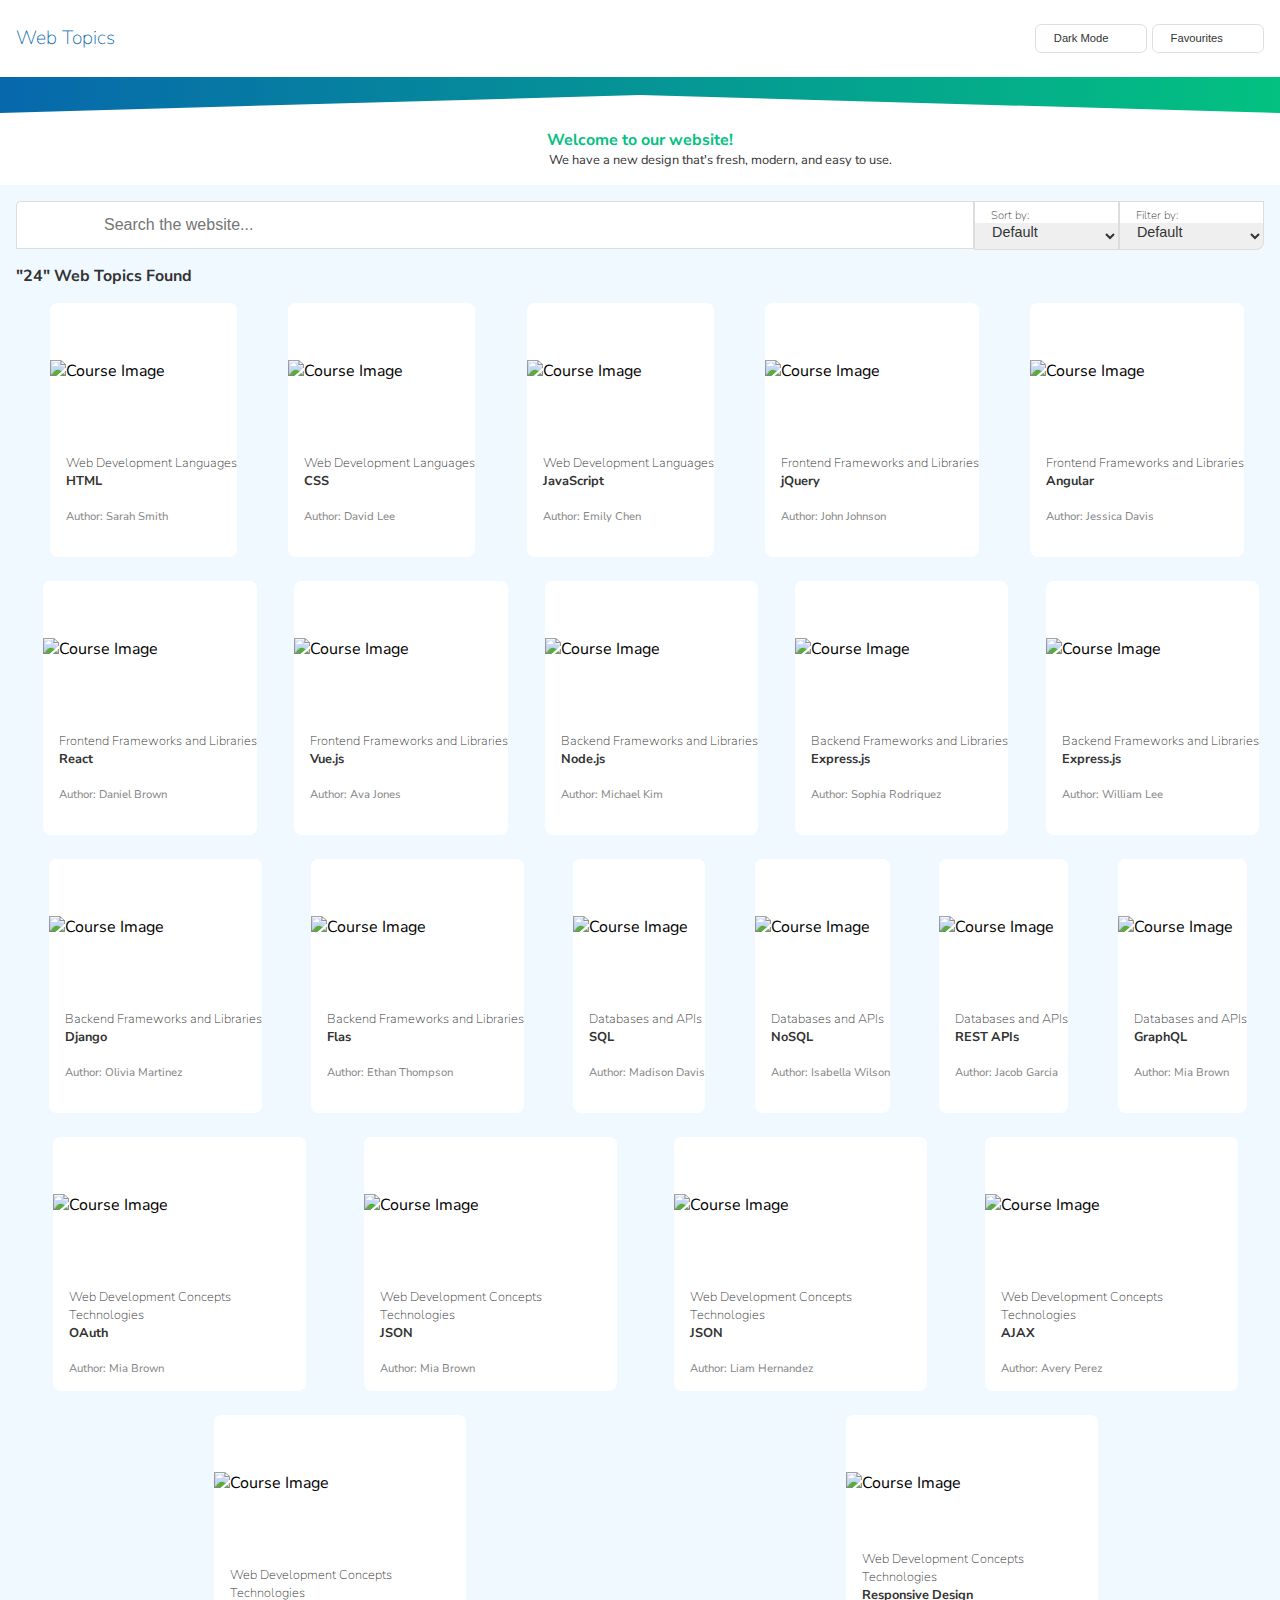
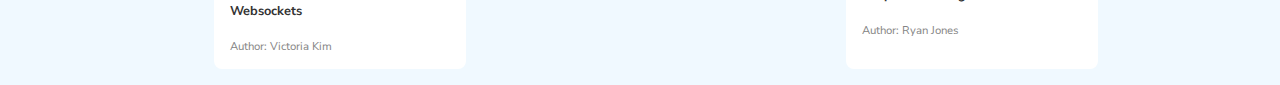
==== commit 95021130: "enhance HTML structure and css style base on career coach comments." ====
--- a/src/index.html
+++ b/src/index.html
@@ -13,10 +13,7 @@
 </head>
 <body>
 <header class="header">
-    <section class="header-content">
-        <div class="web-title">
             <h1>Web Topics</h1>
-        </div>
         <div class="web-controls-mobile">
             <button class="button"><ion-icon name="moon-outline"></ion-icon></button>
             <button class="button"><ion-icon name="heart-outline"></ion-icon></button>
@@ -25,7 +22,6 @@
             <button class="button"><ion-icon name="moon-outline"></ion-icon> Dark Mode</button>
             <button class="button"><ion-icon name="heart-outline"></ion-icon> Favourites</button>
         </div>
-    </section>
 </header>
 <main class="container">
   <section class="top-page-design">
@@ -33,7 +29,7 @@
       <div class="right-triangle"></div>
   </section>
   <section class="welcome-title">
-    <h1>Welcome to our website!</h1>
+    <h2>Welcome to our website!</h2>
     <p>We have a new design that's fresh, modern, and easy to use.</p>
   </section>
   <section class="search-box-mobile">
@@ -96,9 +92,9 @@
         </form>
     </section>
   <section class="search-results">
-    <h1 class="number-of-results">"24" Web Topics Found</h1>
+    <h2 class="number-of-results">"24" Web Topics Found</h2>
     <div class="search-results-cards">
-       <div class="course-card">
+       <section class="course-card">
            <div class="course-image-container">
                <img class="course-image" src="./assets/logos/html.png" alt="Course Image">
            </div>
@@ -113,11 +109,13 @@
                 <ion-icon name="star-outline"></ion-icon>
 
             </div>
-            <p class="author">Author: Sarah Smith</p>
-        </div>
-    </div>
-        <div class="vertical-space"></div>
-       <div class="course-card">
+            <footer>
+                <p class="author">Author: Sarah Smith</p>
+            </footer>
+        </div>
+    </section>
+        <div class="vertical-space"></div>
+       <section class="course-card">
            <div class="course-image-container">
                <img class="course-image" src="./assets/logos/css.webp" alt="Course Image">
            </div>
@@ -131,11 +129,14 @@
                <ion-icon name="star"></ion-icon>
                <ion-icon name="star-outline"></ion-icon>
            </div>
-           <p class="author">Author: David Lee</p>
+           <footer>
+               <p class="author">Author: David Lee</p>
+           </footer>
+
        </div>
-    </div>
-        <div class="vertical-space"></div>
-       <div class="course-card">
+    </section>
+        <div class="vertical-space"></div>
+       <section class="course-card">
            <div class="course-image-container">
                <img class="course-image" src="./assets/logos/javascript.jpg" alt="Course Image">
            </div>
@@ -150,11 +151,13 @@
                 <ion-icon name="star-outline"></ion-icon>
 
             </div>
-            <p class="author">Author: Emily Chen</p>
-        </div>
-    </div>
-        <div class="vertical-space"></div>
-       <div class="course-card">
+            <footer>
+                <p class="author">Author: Emily Chen</p>
+            </footer>
+        </div>
+    </section>
+        <div class="vertical-space"></div>
+       <section class="course-card">
            <div class="course-image-container">
                <img class="course-image" src="./assets/logos/jquery.png" alt="Course Image">
            </div>
@@ -169,11 +172,13 @@
                 <ion-icon name="star-outline"></ion-icon>
 
             </div>
-            <p class="author">Author: John Johnson</p>
-        </div>
-    </div>
-        <div class="vertical-space"></div>
-       <div class="course-card">
+           <footer>
+               <p class="author">Author: John Johnson</p>
+           </footer>
+        </div>
+    </section>
+        <div class="vertical-space"></div>
+       <section class="course-card">
            <div class="course-image-container">
                <img class="course-image" src="./assets/logos/angular.png" alt="Course Image">
            </div>
@@ -188,11 +193,13 @@
                    <ion-icon name="star-outline"></ion-icon>
 
                </div>
-               <p class="author">Author: Jessica Davis</p>
-           </div>
-    </div>
-        <div class="vertical-space"></div>
-       <div class="course-card">
+               <footer>
+                   <p class="author">Author: Jessica Davis</p>
+               </footer>
+           </div>
+    </section>
+        <div class="vertical-space"></div>
+       <section class="course-card">
            <div class="course-image-container">
                <img class="course-image" src="./assets/logos/react.webp" alt="Course Image">
            </div>
@@ -207,11 +214,13 @@
                    <ion-icon name="star-outline"></ion-icon>
 
                </div>
-               <p class="author">Author: Daniel Brown</p>
-           </div>
-    </div>
-        <div class="vertical-space"></div>
-       <div class="course-card">
+              <footer>
+                  <p class="author">Author: Daniel Brown</p>
+              </footer>
+           </div>
+    </section>
+        <div class="vertical-space"></div>
+       <section class="course-card">
            <div class="course-image-container">
                <img class="course-image" src="./assets/logos/vuejs.jpeg" alt="Course Image">
            </div>
@@ -226,11 +235,13 @@
                 <ion-icon name="star-outline"></ion-icon>
 
             </div>
-            <p class="author">Author: Ava Jones</p>
-        </div>
-    </div>
-        <div class="vertical-space"></div>
-       <div class="course-card">
+           <footer>
+               <p class="author">Author: Ava Jones</p>
+           </footer>
+        </div>
+    </section>
+        <div class="vertical-space"></div>
+       <section class="course-card">
            <div class="course-image-container">
                <img class="course-image" src="./assets/logos/nodejs.webp" alt="Course Image">
            </div>
@@ -245,11 +256,13 @@
                 <ion-icon name="star-outline"></ion-icon>
 
             </div>
-            <p class="author">Author: Michael Kim</p>
-        </div>
-    </div>
-        <div class="vertical-space"></div>
-       <div class="course-card">
+           <footer>
+               <p class="author">Author: Michael Kim</p>
+           </footer>
+        </div>
+    </section>
+        <div class="vertical-space"></div>
+       <section class="course-card">
            <div class="course-image-container">
                <img class="course-image" src="./assets/logos/expressjs.webp" alt="Course Image">
            </div>
@@ -264,11 +277,13 @@
                    <ion-icon name="star-outline"></ion-icon>
 
                </div>
-               <p class="author">Author: Sophia Rodriquez</p>
-           </div>
-    </div>
-        <div class="vertical-space"></div>
-       <div class="course-card">
+              <footer>
+                  <p class="author">Author: Sophia Rodriquez</p>
+              </footer>
+           </div>
+    </section>
+        <div class="vertical-space"></div>
+       <section class="course-card">
            <div class="course-image-container">
                <img class="course-image" src="./assets/logos/ruby.jpeg" alt="Course Image">
            </div>
@@ -283,11 +298,13 @@
                    <ion-icon name="star-outline"></ion-icon>
 
                </div>
-               <p class="author">Author: William Lee</p>
-           </div>
-    </div>
-        <div class="vertical-space"></div>
-       <div class="course-card">
+              <footer>
+                  <p class="author">Author: William Lee</p>
+              </footer>
+           </div>
+    </section>
+        <div class="vertical-space"></div>
+       <section class="course-card">
            <div class="course-image-container">
                <img class="course-image" src="./assets/logos/django.jpeg" alt="Course Image">
            </div>
@@ -302,11 +319,13 @@
                    <ion-icon name="star-outline"></ion-icon>
 
                </div>
-               <p class="author">Author: Olivia Martinez</p>
-           </div>
-    </div>
-        <div class="vertical-space"></div>
-       <div class="course-card">
+              <footer>
+                  <p class="author">Author: Olivia Martinez</p>
+              </footer>
+           </div>
+    </section>
+        <div class="vertical-space"></div>
+       <section class="course-card">
            <div class="course-image-container">
                <img class="course-image" src="./assets/logos/flask.webp" alt="Course Image">
            </div>
@@ -321,11 +340,13 @@
                 <ion-icon name="star-outline"></ion-icon>
 
             </div>
-            <p class="author">Author: Ethan Thompson</p>
-        </div>
-    </div>
-        <div class="vertical-space"></div>
-       <div class="course-card">
+           <footer>
+               <p class="author">Author: Ethan Thompson</p>
+           </footer>
+        </div>
+    </section>
+        <div class="vertical-space"></div>
+       <section class="course-card">
            <div class="course-image-container">
                <img class="course-image" src="./assets/logos/sql.png" alt="Course Image">
            </div>
@@ -340,11 +361,13 @@
                 <ion-icon name="star-outline"></ion-icon>
 
             </div>
-            <p class="author">Author: Madison Davis</p>
-        </div>
-    </div>
-        <div class="vertical-space"></div>
-       <div class="course-card">
+           <footer>
+               <p class="author">Author: Madison Davis</p>
+           </footer>
+        </div>
+    </section>
+        <div class="vertical-space"></div>
+       <section class="course-card">
            <div class="course-image-container">
                <img class="course-image" src="./assets/logos/nosql.png" alt="Course Image">
            </div>
@@ -359,11 +382,13 @@
                 <ion-icon name="star-outline"></ion-icon>
 
             </div>
-            <p class="author">Author: Isabella Wilson</p>
-        </div>
-    </div>
-        <div class="vertical-space"></div>
-       <div class="course-card">
+          <footer>
+              <p class="author">Author: Isabella Wilson</p>
+          </footer>
+        </div>
+    </section>
+        <div class="vertical-space"></div>
+       <section class="course-card">
            <div class="course-image-container">
                <img class="course-image" src="./assets/logos/restapi.jpeg" alt="Course Image">
            </div>
@@ -378,11 +403,13 @@
                 <ion-icon name="star-outline"></ion-icon>
 
             </div>
-            <p class="author">Author: Jacob Garcia</p>
-        </div>
-    </div>
-        <div class="vertical-space"></div>
-       <div class="course-card">
+           <footer>
+               <p class="author">Author: Jacob Garcia</p>
+           </footer>
+        </div>
+    </section>
+        <div class="vertical-space"></div>
+       <section class="course-card">
            <div class="course-image-container">
                <img class="course-image" src="./assets/logos/graphql.png" alt="Course Image">
            </div>
@@ -397,11 +424,13 @@
                 <ion-icon name="star-outline"></ion-icon>
 
             </div>
-            <p class="author">Author: Mia Brown</p>
-        </div>
-    </div>
-        <div class="vertical-space"></div>
-       <div class="course-card">
+           <footer>
+               <p class="author">Author: Mia Brown</p>
+           </footer>
+        </div>
+    </section>
+        <div class="vertical-space"></div>
+       <section class="course-card">
            <div class="course-image-container">
                <img class="course-image" src="./assets/logos/oauth.png" alt="Course Image">
            </div>
@@ -416,11 +445,13 @@
                    <ion-icon name="star-outline"></ion-icon>
 
                </div>
-               <p class="author">Author: Mia Brown</p>
-           </div>
-    </div>
-        <div class="vertical-space"></div>
-       <div class="course-card">
+              <footer>
+                  <p class="author">Author: Mia Brown</p>
+              </footer>
+           </div>
+    </section>
+        <div class="vertical-space"></div>
+       <section class="course-card">
            <div class="course-image-container">
                <img class="course-image" src="./assets/logos/json.png" alt="Course Image">
            </div>
@@ -435,11 +466,13 @@
                    <ion-icon name="star-outline"></ion-icon>
 
                </div>
-               <p class="author">Author: Mia Brown</p>
-           </div>
-    </div>
-        <div class="vertical-space"></div>
-       <div class="course-card">
+             <footer>
+                 <p class="author">Author: Mia Brown</p>
+             </footer>
+           </div>
+    </section>
+        <div class="vertical-space"></div>
+       <section class="course-card">
            <div class="course-image-container">
                <img class="course-image" src="./assets/logos/json.png" alt="Course Image">
            </div>
@@ -454,11 +487,13 @@
                    <ion-icon name="star-outline"></ion-icon>
 
                </div>
-               <p class="author">Author: Liam Hernandez</p>
-           </div>
-    </div>
-        <div class="vertical-space"></div>
-       <div class="course-card">
+              <footer>
+                  <p class="author">Author: Liam Hernandez</p>
+              </footer>
+           </div>
+    </section>
+        <div class="vertical-space"></div>
+       <section class="course-card">
            <div class="course-image-container">
                <img class="course-image" src="./assets/logos/ajax.gif" alt="Course Image">
            </div>
@@ -473,11 +508,13 @@
                    <ion-icon name="star-outline"></ion-icon>
 
                </div>
-               <p class="author">Author: Avery Perez</p>
-           </div>
-    </div>
-        <div class="vertical-space"></div>
-       <div class="course-card">
+              <footer>
+                  <p class="author">Author: Avery Perez</p>
+              </footer>
+           </div>
+    </section>
+        <div class="vertical-space"></div>
+       <section class="course-card">
            <div class="course-image-container">
                <img class="course-image" src="./assets/logos/websockets.png" alt="Course Image">
            </div>
@@ -492,11 +529,13 @@
                    <ion-icon name="star-outline"></ion-icon>
 
                </div>
-               <p class="author">Author: Victoria Kim</p>
-           </div>
-    </div>
-        <div class="vertical-space"></div>
-       <div class="course-card">
+              <footer>
+                  <p class="author">Author: Victoria Kim</p>
+              </footer>
+           </div>
+    </section>
+        <div class="vertical-space"></div>
+       <section class="course-card">
            <div class="course-image-container">
                <img class="course-image" src="./assets/logos/responsive.gif" alt="Course Image">
            </div>
@@ -511,9 +550,11 @@
                 <ion-icon name="star-outline"></ion-icon>
 
             </div>
-            <p class="author">Author: Ryan Jones</p>
-        </div>
-    </div>
+          <footer>
+              <p class="author">Author: Ryan Jones</p>
+          </footer>
+        </div>
+    </section>
     </div>
   </section>
 </main>
--- a/src/css/styles.css
+++ b/src/css/styles.css
@@ -66,17 +66,13 @@
 .header {
     padding: 1.5rem 1rem 1.5rem 1rem;
     background-color: var(--bg_default);
-}
-
-.header-content {
     display: flex;
     flex-direction: row;
     justify-content: space-between;
     align-items: center;
-
-}
-
-.web-title h1{
+}
+
+.header h1{
     color: var(--brand-primary);
     font-size: 1.2rem;
     font-weight: lighter;
@@ -131,7 +127,7 @@
     background-color: var(--bg_default);
 }
 
-.welcome-title h1 {
+.welcome-title h2 {
     color: var(--brand-secondary);
 }
 
@@ -229,6 +225,7 @@
 .course-card{
     background-color: var(--bg_default);
     border-radius: 0.5rem;
+    height: auto;
 }
 .course-image-container {
     display: flex;
@@ -237,14 +234,13 @@
     width: 100%;
     height: 15vh;
     overflow: hidden;
-    margin-bottom: 1rem;
     border-radius: .5rem .5rem 0  0 ;
     background-color: var(--bg_default);
 }
 
 .course-image {
     width: 100%;
-    height: 22vh;
+    height: auto;
 }
 
 .course-title {
@@ -256,6 +252,7 @@
 
 .card-info {
     display: flex;
+    padding-top: 1rem;
     flex-direction: column;
 }
 .language-name {
@@ -357,13 +354,12 @@
         width: 80vw;
     }
     .course-image-container {
-        height: 50%;
+        height: 25vh;
     }
 
     .course-image {
         width: 100%;
-        max-height: 50%;
-        max-width: 30rem;
+        height: auto;
     }
 
     .card-info {
